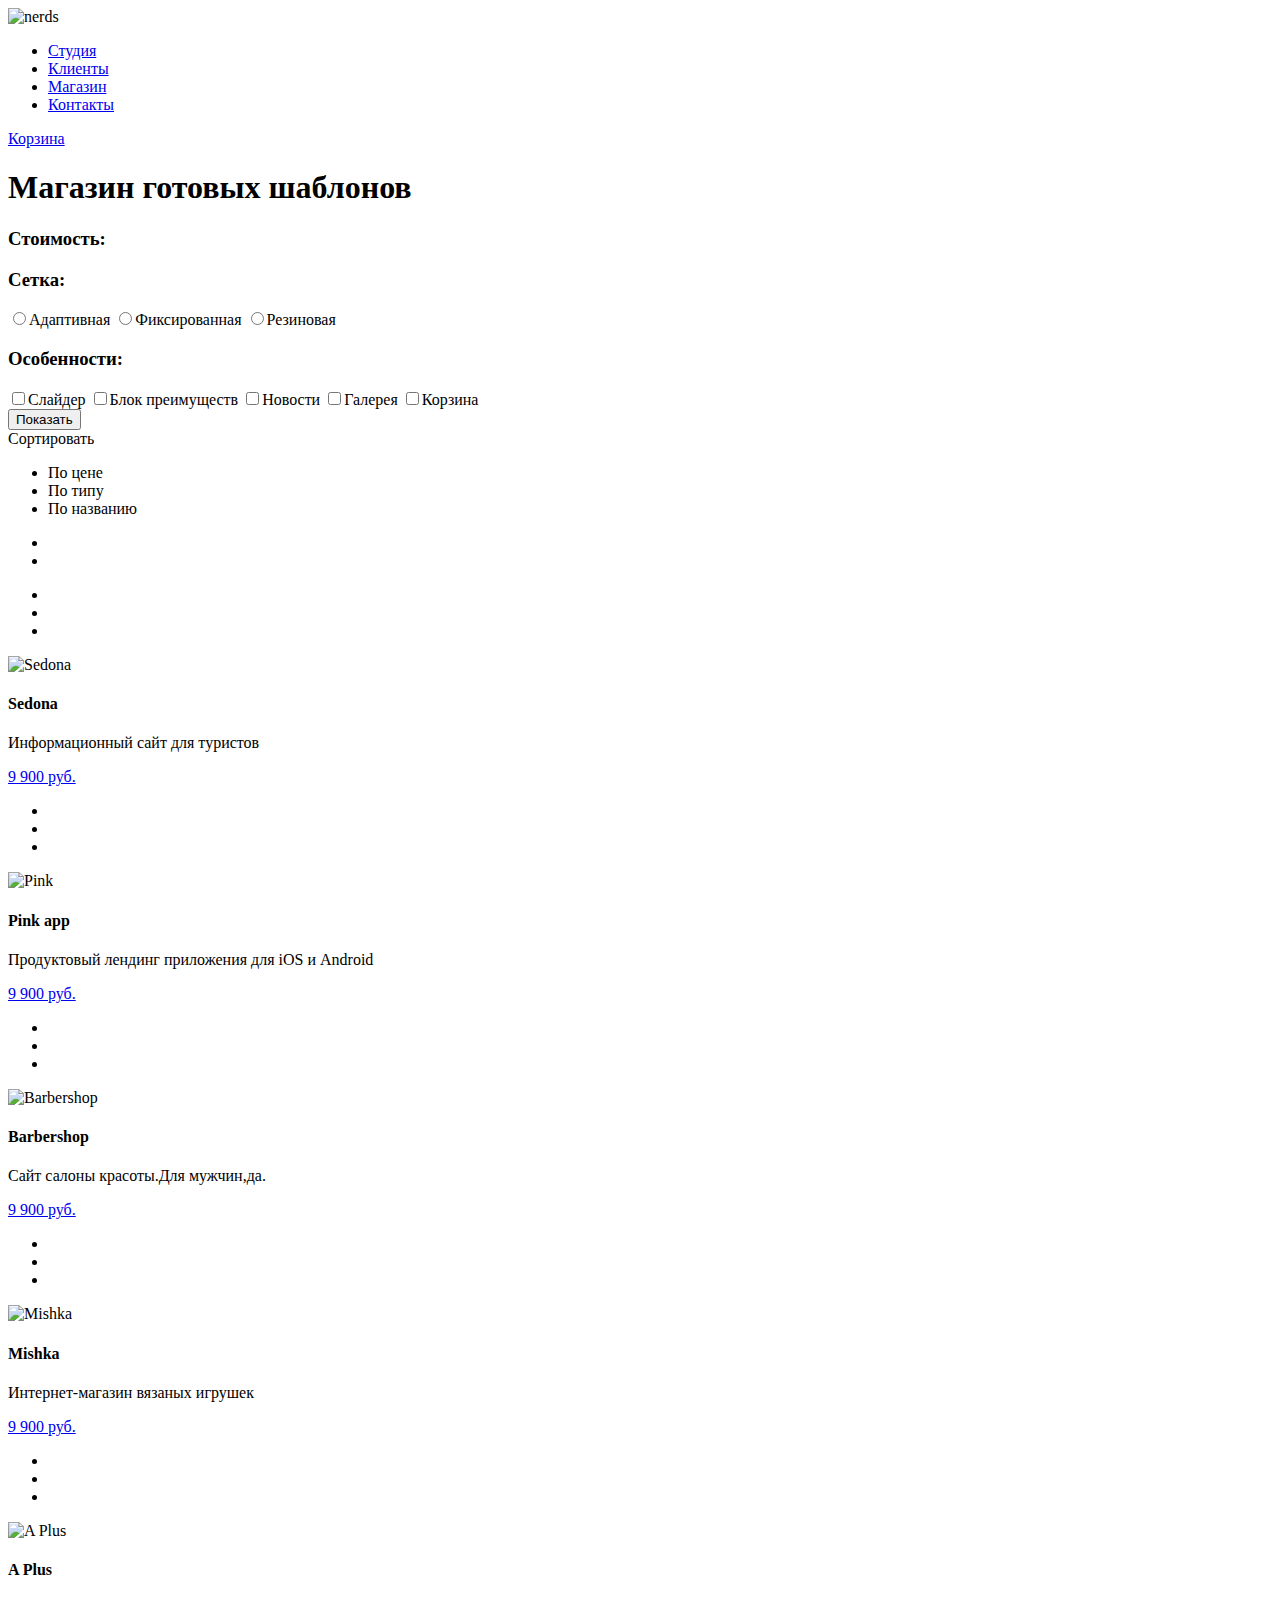
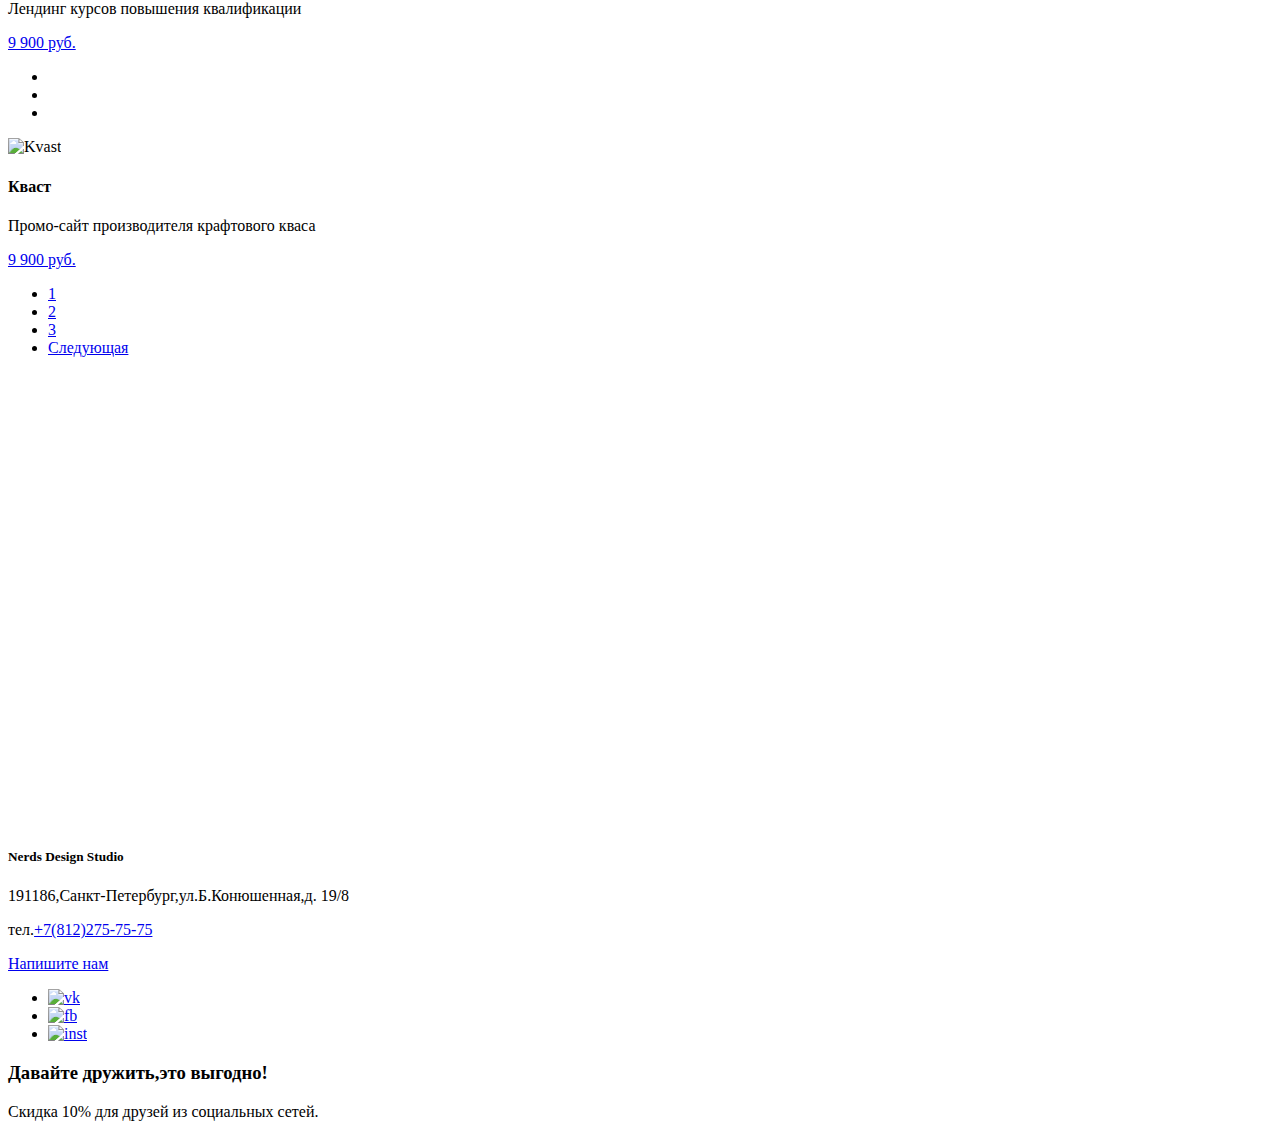
==== catalog.html @ 68466cbf "небольшие правки по рекомендациям наставника" ====
<!DOCTYPE html>
<html lang="ru">
  <head>
    <meta charset="utf-8">
    <title>HTML Academy: Нёрдс</title>
  </head>
  <body>
<!--Хедер-->
    <div class="header">
        <div class="logo">
        <img src="#" width="60" height="30" alt="nerds">
        </div>
        <div class="top-navigation">
            <ul>
                <li>
                    <a href="#">Студия</a> 
                </li>
                <li>
                    <a href="#">Клиенты</a> 
                </li>
                <li>
                    <a href="#">Магазин</a> 
                </li>
                <li>
                    <a href="#">Контакты</a> 
                </li>
            </ul>
        </div>
        <div class="top-basket">
            <a class="bask" href="#">Корзина</a>
        </div>
    </div>
<!--Шапка каталога-->
      <div class="magazine">
          <h1>Магазин готовых шаблонов</h1>
      </div>
<!--Форма-->
      <form action="" method="">
          <h3>Стоимость:</h3>
          <div class="range">
            <div class="range-item range-item-left">
              <a href="#"></a>
            </div>
            <div class="range-item range-item-right">
              <a href="#"></a>
            </div>
          </div>
          <div class="form">
            <div class="net">
              <h3>Сетка:</h3>
              <label>
                <input type="radio" name="adaptive">Адаптивная
              </label>
              <label>
                <input type="radio" name="fixed">Фиксированная
              </label>
              <label>
                <input type="radio" name="adaptive">Резиновая
              </label>
            </div>
              <div class="features">
              <h3>Особенности:</h3>
                  <label>
                    <input type="checkbox" name="slider">Слайдер
                  </label>
                  <label>
                    <input type="checkbox" name="advantage">Блок преимуществ
                  </label>
                  <label>
                    <input type="checkbox" name="news">Новости
                  </label>
                  <label>
                    <input type="checkbox" name="gallary">Галерея
                  </label>
                  <label>
                    <input type="checkbox" name="basket">Корзина
                  </label>
              </div>
              <button type="submit" class="show">Показать
              </button>
          </div>
      </form>
<!--Галерея шаблонов-->
      <div class="gallery">
          <div class="bottom-list">
          <div class="sort">
              <span class="sorting">
                  Сортировать
              </span>
              
              <div class="sort-1">
                  <ul class="sorting-list">
                      <li class="active">По цене</li>
                      <li>По типу</li>
                      <li>По названию</li>
                  </ul>
              </div>
              <div class="sorting-icon">
                  <ul>
                      <lI></lI>
                      <li></li>
                  </ul>
              </div>
          </div>   
          </div>
          <div class="block-list">
              <div class="block-item">
                <div class="block-general">
                  <div class="block-grey">
                  <ul>
                    <li></li>
                    <li></li>
                    <li></li>
                  </ul>
                </div>
                <div class="block-img">
                  <img src="#" width="80" height="150" alt="Sedona">
                </div>
                </div>
              <div class="block-hover">
                  <h4>Sedona</h4>
                  <p>Информационный сайт для туристов</p>
                  <a href="#">9 900 руб.</a>
              </div>
              </div>
              <div class="block-item">
                <div class="block-general">
                  <div class="block-grey">
                  <ul>
                    <li></li>
                    <li></li>
                    <li></li>
                  </ul>
                </div>
                <div class="block-img">
                  <img src="#" width="80" height="150" alt="Pink">
                </div>
                </div>
              <div class="block-hover">
                  <h4>Pink app</h4>
                  <p>Продуктовый лендинг приложения для iOS и Android</p>
                  <a href="#">9 900 руб.</a>
              </div>
              </div>
              <div class="block-item">
                <div class="block-general">
                  <div class="block-grey">
                  <ul>
                    <li></li>
                    <li></li>
                    <li></li>
                  </ul>
                </div>
                <div class="block-img">
                  <img src="#" width="80" height="150" alt="Barbershop">
                </div>
                </div>
              <div class="block-hover">
                  <h4>Barbershop</h4>
                  <p>Сайт салоны красоты.Для мужчин,да.</p>
                  <a href="#">9 900 руб.</a>
              </div>
              </div>
              <div class="block-item">
                <div class="block-general">
                  <div class="block-grey">
                  <ul>
                    <li></li>
                    <li></li>
                    <li></li>
                  </ul>
                </div>
                <div class="block-img">
                  <img src="#" width="80" height="150" alt="Mishka">
                </div>
                </div>
              <div class="block-hover">
                  <h4>Mishka</h4>
                  <p>Интернет-магазин вязаных игрушек</p>
                  <a href="#">9 900 руб.</a>
              </div>
              </div>
              <div class="block-item">
                <div class="block-general">
                  <div class="block-grey">
                  <ul>
                    <li></li>
                    <li></li>
                    <li></li>
                  </ul>
                </div>
                <div class="block-img">
                  <img src="#" width="80" height="150" alt="A Plus">
                </div>
                </div>
              <div class="block-hover">
                  <h4>A Plus</h4>
                  <p>Лендинг курсов повышения квалификации</p>
                  <a href="#">9 900 руб.</a>
              </div>
              </div>
              <div class="block-item">
                <div class="block-general">
                  <div class="block-grey">
                  <ul>
                    <li></li>
                    <li></li>
                    <li></li>
                  </ul>
                </div>
                <div class="block-img">
                  <img src="#" width="80" height="150" alt="Kvast">
                </div>
                </div>
              <div class="block-hover">
                  <h4>Кваст</h4>
                  <p>Промо-сайт производителя крафтового кваса</p>
                  <a href="#">9 900 руб.</a>
              </div>
              </div>
          </div>
      </div>
 <!--Нижний навигатор по страницам-->
      <div class="bottom-navigator">
          <ul class="page-navigator">
              <li class="page">
                  <a href="#">1</a>
              </li>
              <li class="page">
                  <a href="#">2</a>
              </li>
              <li class="page">
                  <a href="#">3</a>
              </li>
              <li class="page-next">
                  <a href="#">Следующая</a>
              </li>
          </ul>
      </div>
 <!--Блок-карта-->
      <div class="map">
          <iframe src="https://www.google.com/maps/embed?pb=!1m18!1m12!1m3!1d1998.6038197432142!2d30.32336374361171!3d59.93871594279319!2m3!1f0!2f0!3f0!3m2!1i1024!2i768!4f13.1!3m3!1m2!1s0x4696310fca5ba729%3A0xea9c53d4493c879f!2z0JHQvtC70YzRiNCw0Y8g0JrQvtC90Y7RiNC10L3QvdCw0Y8g0YPQuy4sIDE5LCDQodCw0L3QutGCLdCf0LXRgtC10YDQsdGD0YDQsywg0KDQvtGB0YHQuNGPLCAxOTExODY!5e0!3m2!1sru!2sua!4v1477511303302" width="600" height="450" frameborder="0" style="border:0" allowfullscreen></iframe>
          <div class="contakts">
          <h5>Nerds Design Studio</h5>
              <p>191186,Санкт-Петербург,ул.Б.Конюшенная,д. 19/8
              </p>
              <p>тел.<a href="#">+7(812)275-75-75</a></p>
              <div>
                  <a href="#" class="write">Напишите нам</a>
              </div>
          </div>
      </div>
<!--Футер-->
      <div class="footer">
        <div class="social">
            <ul class="social-list">
                <li class="social social-1">
                <a href="#">
                <img src="#" width="40" height="40" alt="vk">    
                </a>
                </li>
                <li class="social social-2">
                <a href="#">
                <img src="#" width="40" height="40" alt="fb">    
                </a>
                </li>
                <li class="social social-3">
                <a href="#">
                <img src="#" width="40" height="40" alt="inst">    
                </a>
                </li>
            </ul>
        </div>
        <div class="friends">
          <h3>Давайте дружить,это выгодно!</h3>
          <p>Скидка 10% для друзей из социальных сетей.</p>
        </div>
      </div>
</body>
</html>
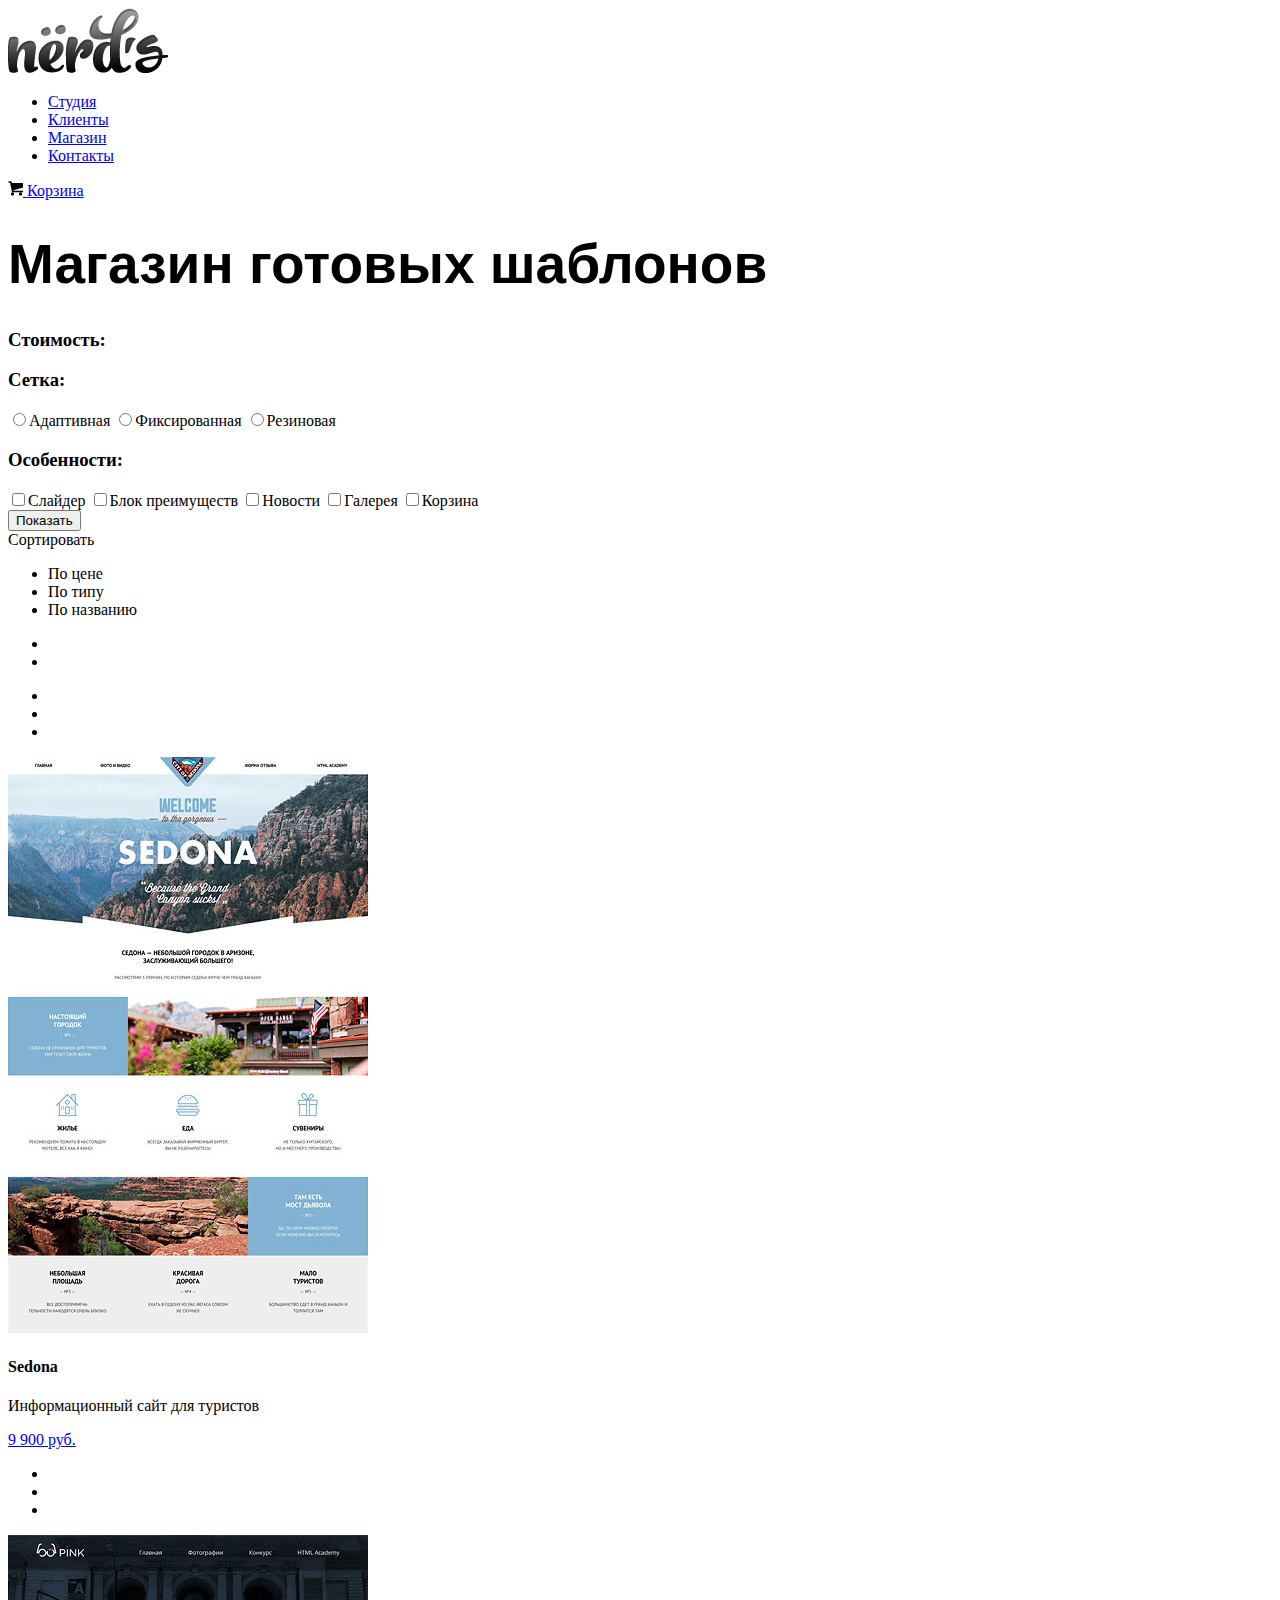
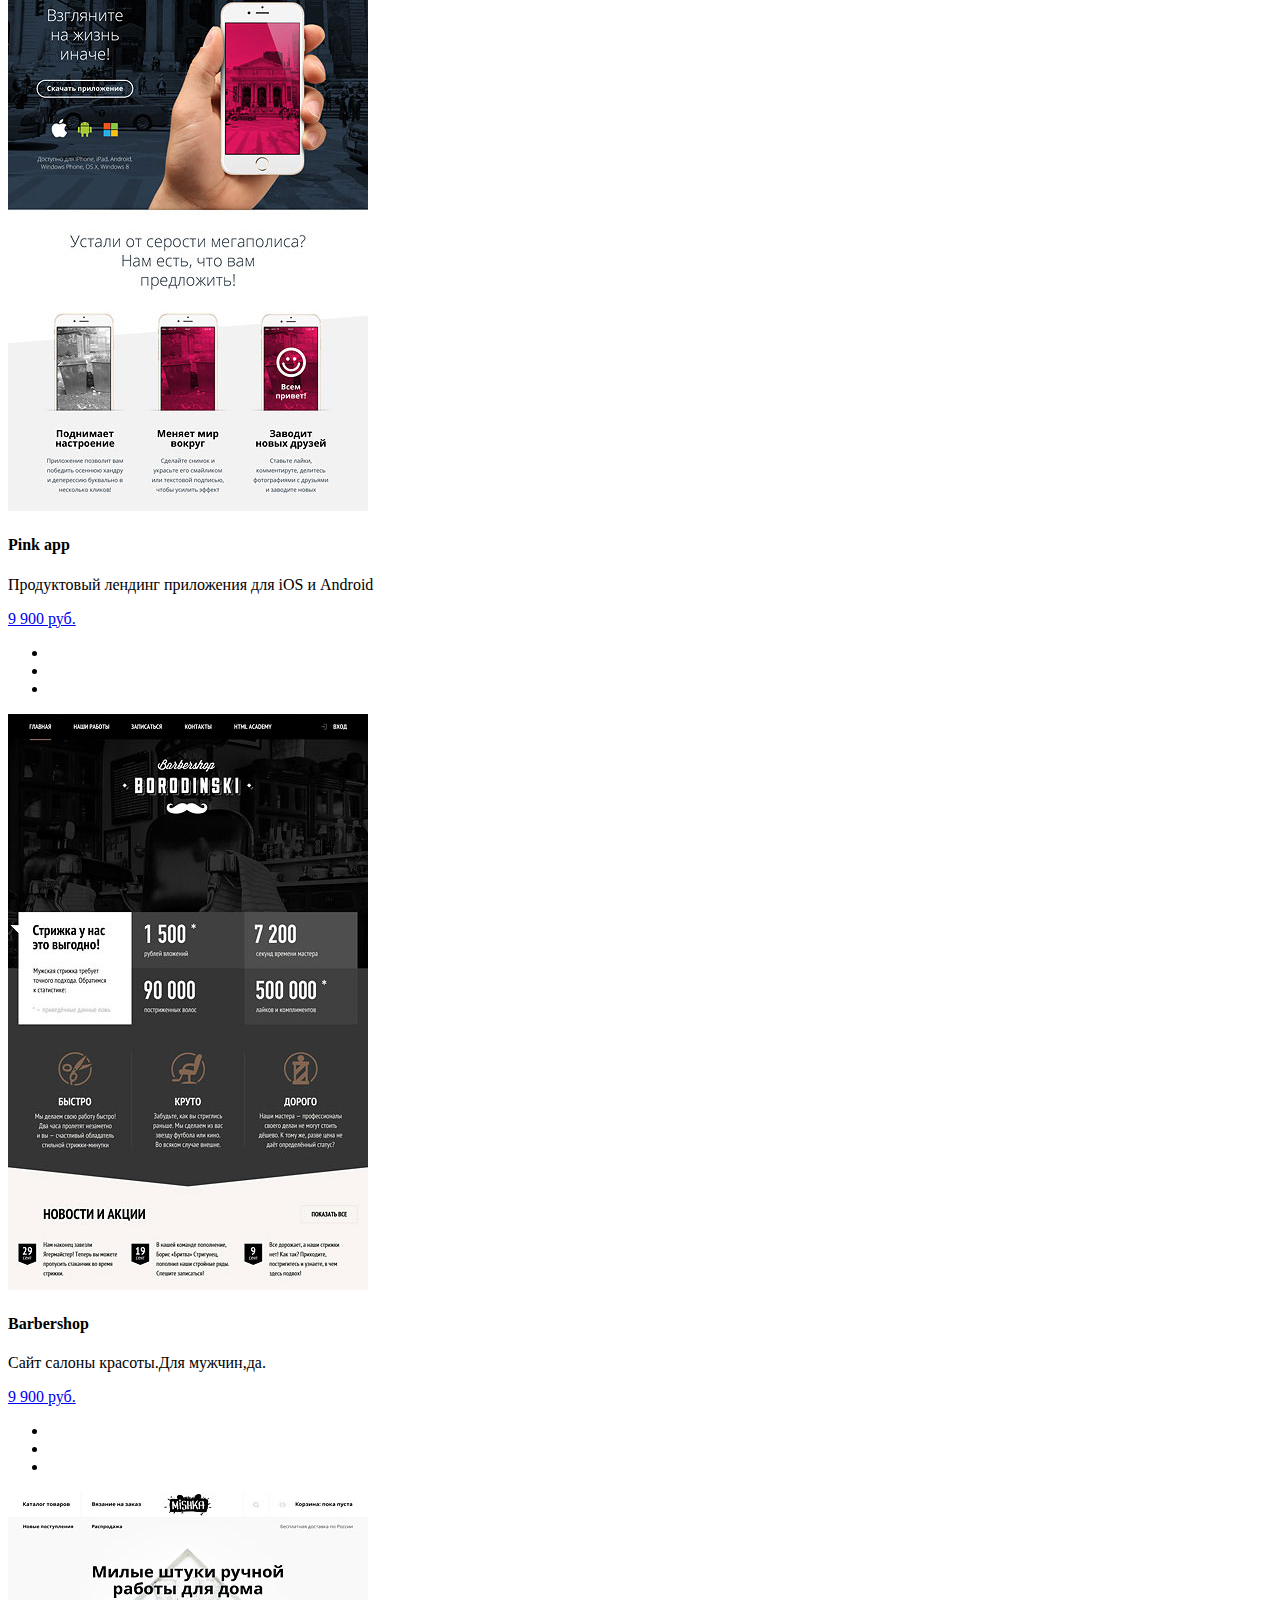
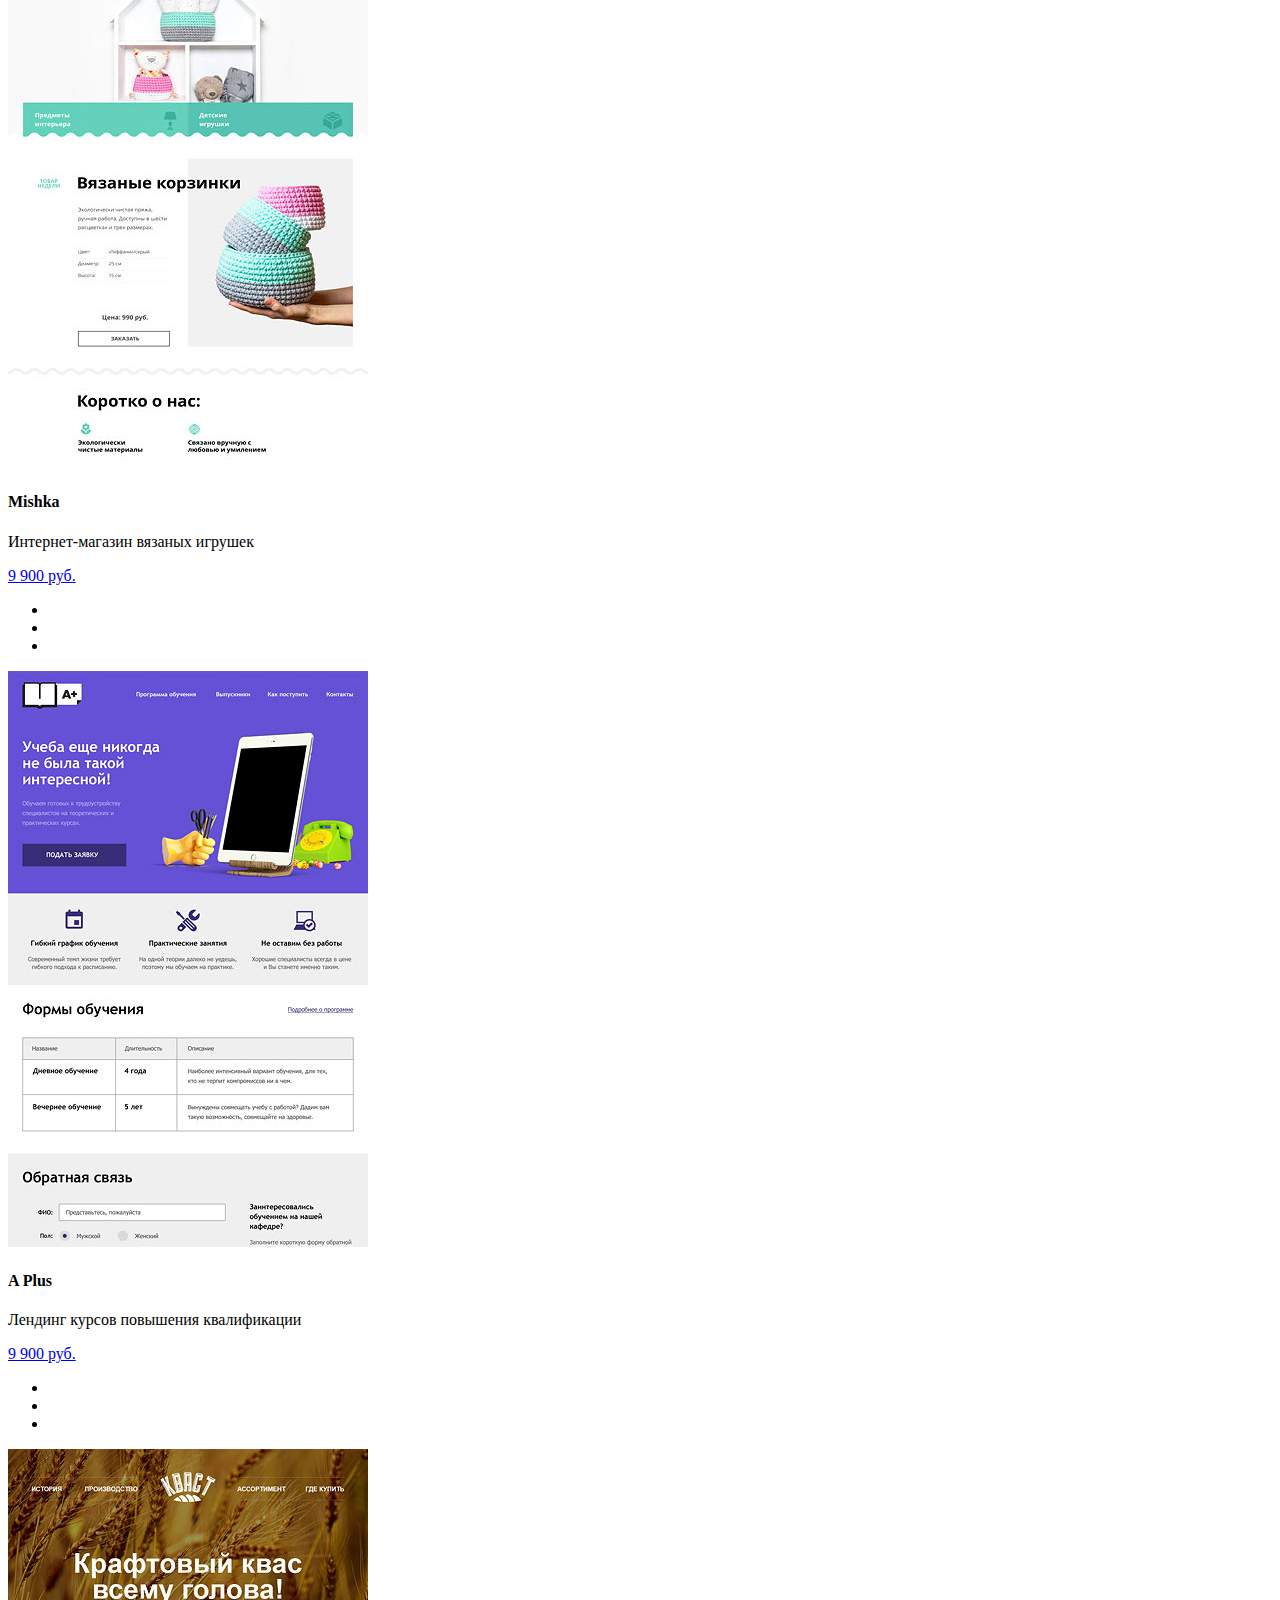
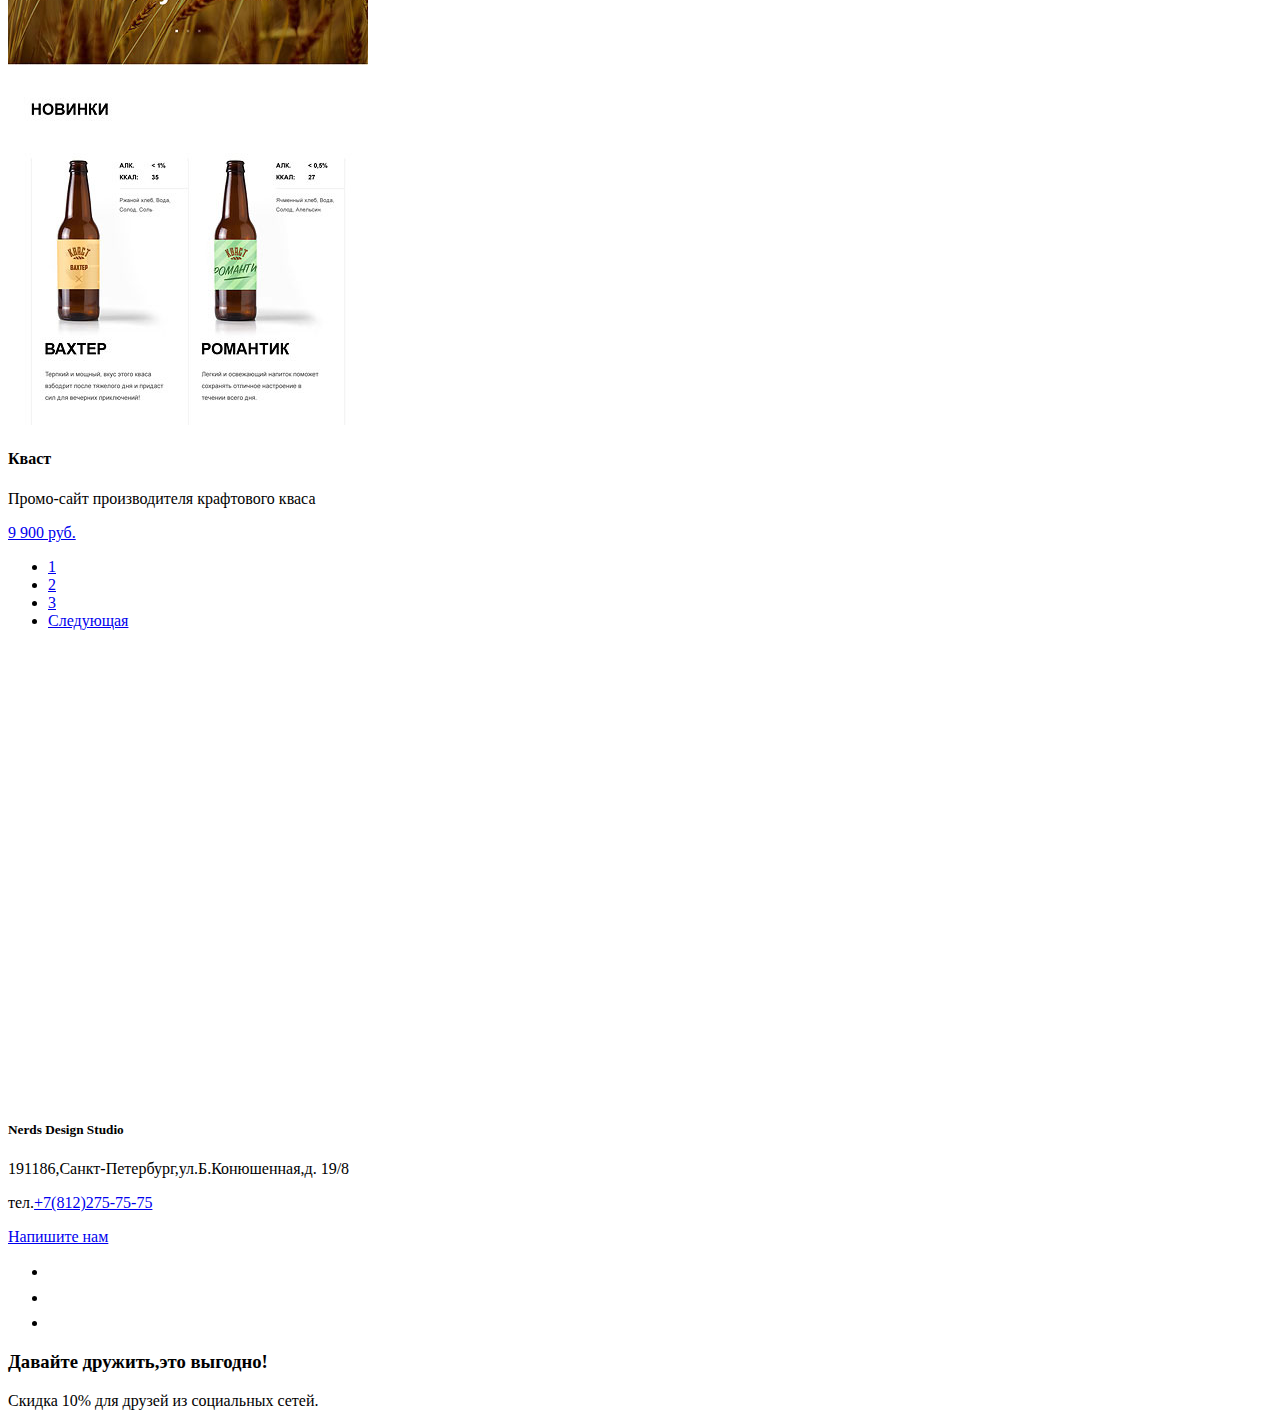
==== commit 67259ede: "создал и подключил файл"style.css",подключил изображения" ====
--- a/catalog.html
+++ b/catalog.html
@@ -3,12 +3,13 @@
   <head>
     <meta charset="utf-8">
     <title>HTML Academy: Нёрдс</title>
+      <link href="css/style.css" rel="stylesheet">
   </head>
   <body>
 <!--Хедер-->
     <div class="header">
         <div class="logo">
-        <img src="#" width="60" height="30" alt="nerds">
+        <img src="img/nerds-logo.png" width="160" height="65" alt="nerds">
         </div>
         <div class="top-navigation">
             <ul>
@@ -27,7 +28,10 @@
             </ul>
         </div>
         <div class="top-basket">
-            <a class="bask" href="#">Корзина</a>
+            <a class="bask" href="#">
+            <img src="img/basket.png" width="15" height="15">   
+            Корзина
+            </a>
         </div>
     </div>
 <!--Шапка каталога-->
@@ -114,7 +118,7 @@
                   </ul>
                 </div>
                 <div class="block-img">
-                  <img src="#" width="80" height="150" alt="Sedona">
+                  <img src="img/img-sedona.jpg" width="360" height="576" alt="Sedona">
                 </div>
                 </div>
               <div class="block-hover">
@@ -133,7 +137,7 @@
                   </ul>
                 </div>
                 <div class="block-img">
-                  <img src="#" width="80" height="150" alt="Pink">
+                  <img src="img/img-pink.jpg" width="360" height="576" alt="Pink">
                 </div>
                 </div>
               <div class="block-hover">
@@ -152,7 +156,7 @@
                   </ul>
                 </div>
                 <div class="block-img">
-                  <img src="#" width="80" height="150" alt="Barbershop">
+                  <img src="img/img-barbershop.jpg" width="360" height="576" alt="Barbershop">
                 </div>
                 </div>
               <div class="block-hover">
@@ -171,7 +175,7 @@
                   </ul>
                 </div>
                 <div class="block-img">
-                  <img src="#" width="80" height="150" alt="Mishka">
+                  <img src="img/img-mishka.jpg" width="360" height="576" alt="Mishka">
                 </div>
                 </div>
               <div class="block-hover">
@@ -190,7 +194,7 @@
                   </ul>
                 </div>
                 <div class="block-img">
-                  <img src="#" width="80" height="150" alt="A Plus">
+                  <img src="img/img-aplus.jpg" width="360" height="576" alt="A-Plus">
                 </div>
                 </div>
               <div class="block-hover">
@@ -209,7 +213,7 @@
                   </ul>
                 </div>
                 <div class="block-img">
-                  <img src="#" width="80" height="150" alt="Kvast">
+                  <img src="img/img-kvast.jpg" width="360" height="576" alt="Kvast">
                 </div>
                 </div>
               <div class="block-hover">
@@ -256,17 +260,17 @@
             <ul class="social-list">
                 <li class="social social-1">
                 <a href="#">
-                <img src="#" width="40" height="40" alt="vk">    
+                <img src="img/vk-icon.png" width="26" height="15" alt="vk">    
                 </a>
                 </li>
                 <li class="social social-2">
                 <a href="#">
-                <img src="#" width="40" height="40" alt="fb">    
+                <img src="img/fb-icon.png" width="12" height="22" alt="fb">    
                 </a>
                 </li>
                 <li class="social social-3">
                 <a href="#">
-                <img src="#" width="40" height="40" alt="inst">    
+                <img src="img/insta-icon.png" width="21" height="21" alt="inst">    
                 </a>
                 </li>
             </ul>
--- a/css/style.css
+++ b/css/style.css
@@ -0,0 +1,21 @@
+.body{
+    font-size:16px;
+    line-height:24px;
+    color:#283136;
+    font-weight:normal;
+    font-family:"Roboto",sans-serif;
+}
+h1{
+    font-size:55px;
+    line-height:55px;
+    color:#000000;
+    font-weight:bold;
+    font-family:"Roboto",sans-serif;
+}
+h2{
+    font-size:45px;
+    line-height:45px;
+    color:#000000;
+    font-weight:bold;
+    font-family:"Roboto",sans-serif;
+}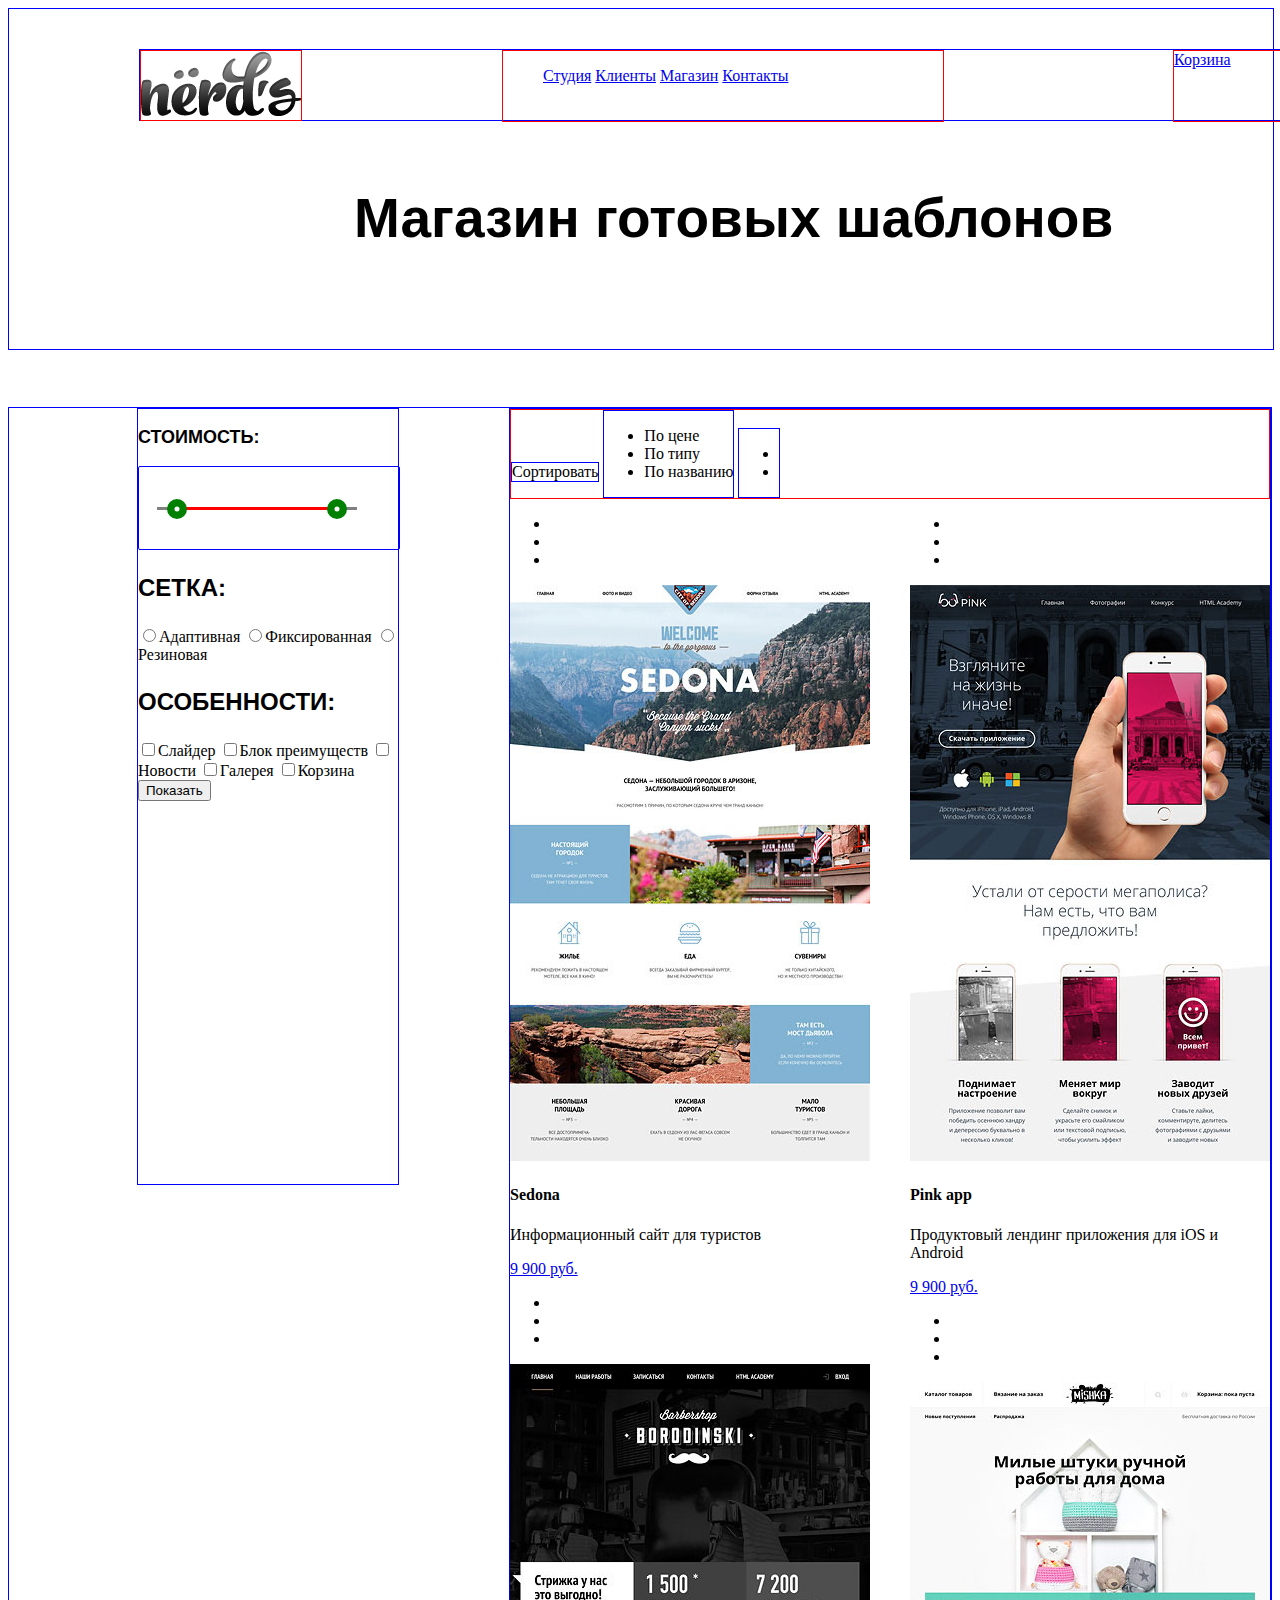
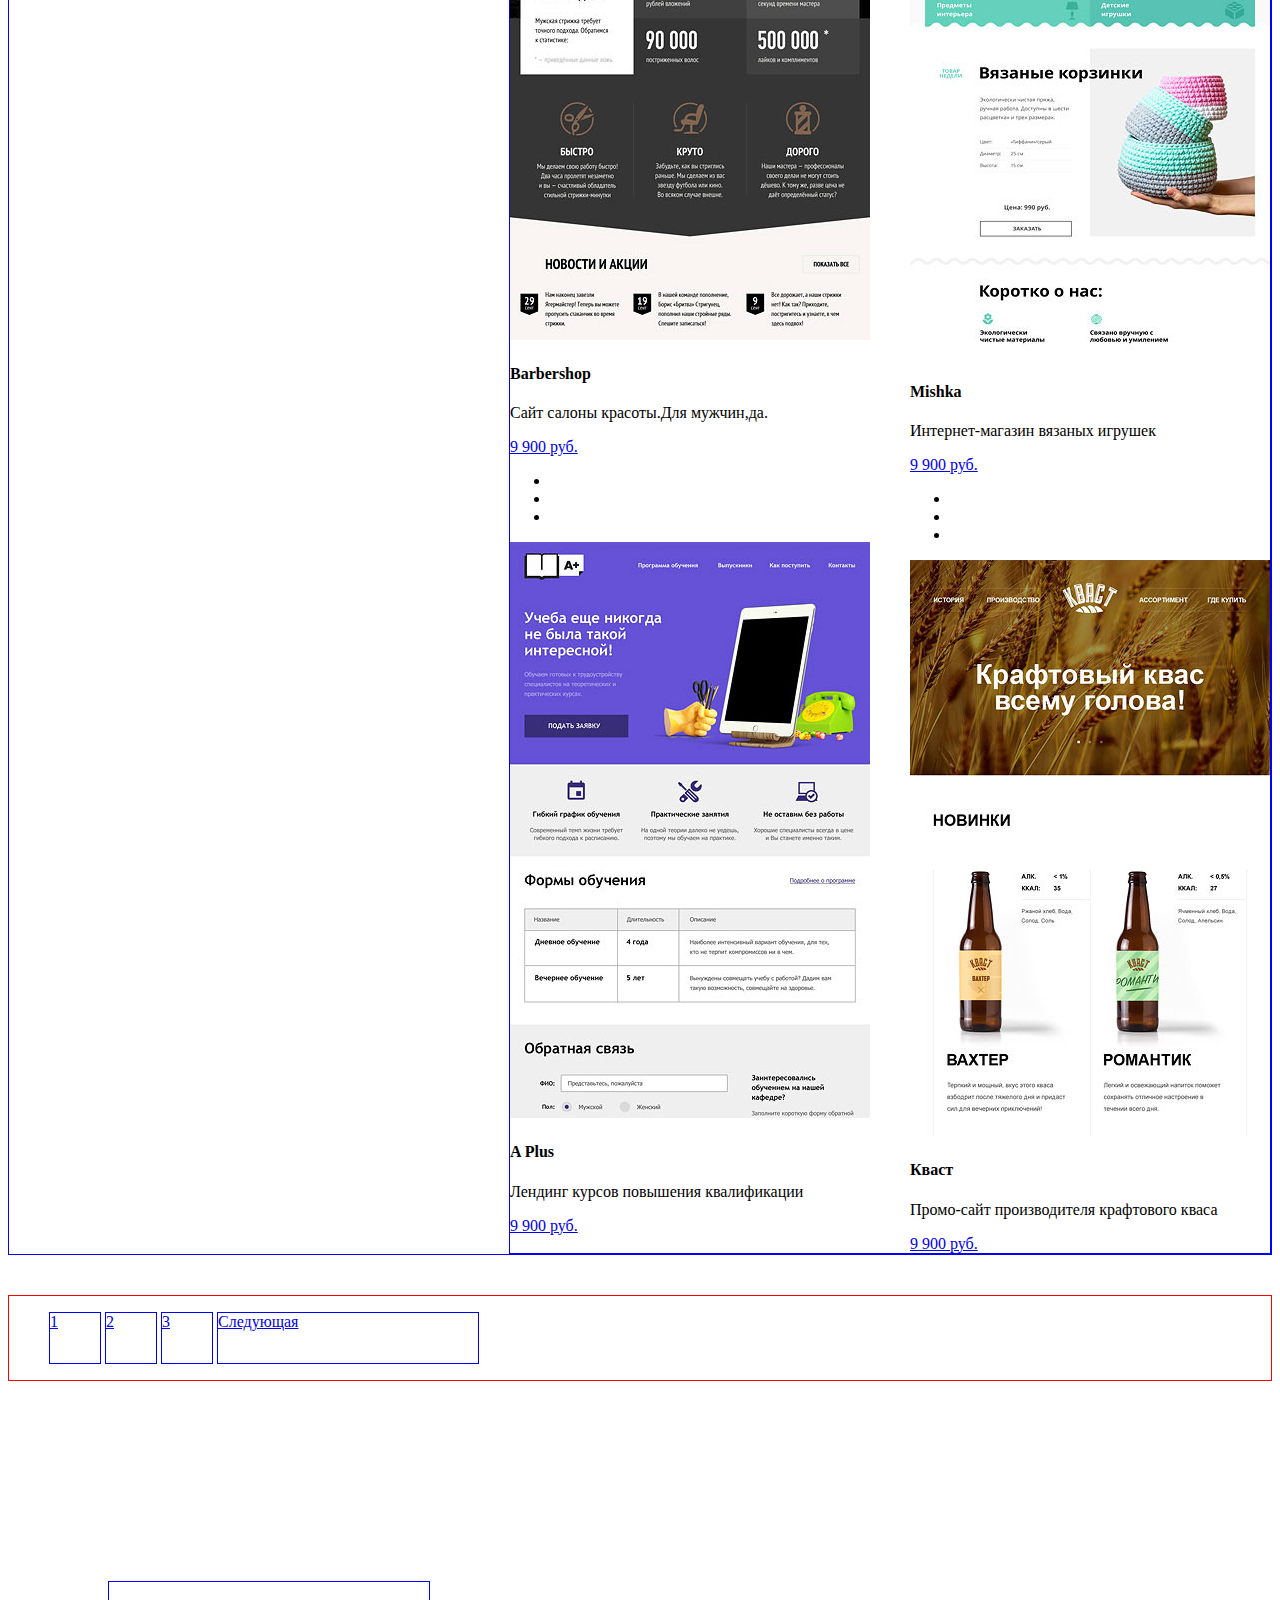
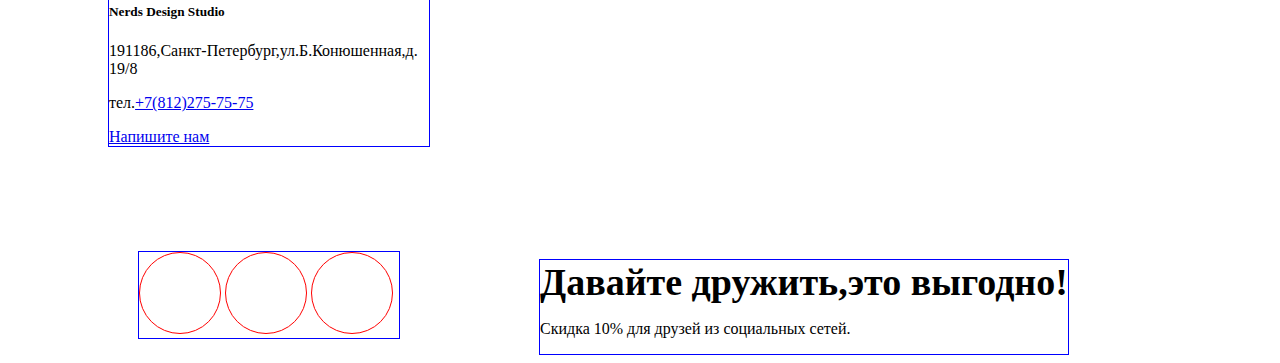
==== commit 7376e676: "сделал разметку "index","catalog"" ====
--- a/catalog.html
+++ b/catalog.html
@@ -7,10 +7,13 @@
   </head>
   <body>
 <!--Хедер-->
-    <div class="header">
+    <div class="top-block-catalog">
+      <header class="header">
         <div class="logo">
-        <img src="img/nerds-logo.png" width="160" height="65" alt="nerds">
-        </div>
+          <a href="#" class="logotip">
+            <img src="img/nerds-logo.png" width="160" height="65" alt="nerds">
+          </a>
+            </div>
         <div class="top-navigation">
             <ul>
                 <li>
@@ -28,28 +31,34 @@
             </ul>
         </div>
         <div class="top-basket">
-            <a class="bask" href="#">
-            <img src="img/basket.png" width="15" height="15">   
+            <a href="#" class="bask">   
             Корзина
             </a>
         </div>
-    </div>
+    </header>
 <!--Шапка каталога-->
       <div class="magazine">
           <h1>Магазин готовых шаблонов</h1>
       </div>
+    </div>
 <!--Форма-->
-      <form action="" method="">
-          <h3>Стоимость:</h3>
-          <div class="range">
+    <div class="main-catalog clearfix">
+      <div class="left-column">
+      <form action="#" method="post">
+          <span class="price">
+              <h3>Стоимость:</h3>
+          </span>
+          <div class="main-range">
+            <div class="range">
             <div class="range-item range-item-left">
               <a href="#"></a>
             </div>
             <div class="range-item range-item-right">
               <a href="#"></a>
             </div>
-          </div>
-          <div class="form">
+            </div>
+          </div>
+              <div class="form">
             <div class="net">
               <h3>Сетка:</h3>
               <label>
@@ -84,6 +93,7 @@
               </button>
           </div>
       </form>
+    </div>
 <!--Галерея шаблонов-->
       <div class="gallery">
           <div class="bottom-list">
@@ -101,14 +111,14 @@
               </div>
               <div class="sorting-icon">
                   <ul>
-                      <lI></lI>
                       <li></li>
+                      <li></li>
                   </ul>
               </div>
           </div>   
           </div>
-          <div class="block-list">
-              <div class="block-item">
+          <div class="block-list clearfix">
+              <div class="block-item sedona">
                 <div class="block-general">
                   <div class="block-grey">
                   <ul>
@@ -127,7 +137,7 @@
                   <a href="#">9 900 руб.</a>
               </div>
               </div>
-              <div class="block-item">
+              <div class="block-item pink">
                 <div class="block-general">
                   <div class="block-grey">
                   <ul>
@@ -146,7 +156,7 @@
                   <a href="#">9 900 руб.</a>
               </div>
               </div>
-              <div class="block-item">
+              <div class="block-item barbershop">
                 <div class="block-general">
                   <div class="block-grey">
                   <ul>
@@ -165,7 +175,7 @@
                   <a href="#">9 900 руб.</a>
               </div>
               </div>
-              <div class="block-item">
+              <div class="block-item mishka">
                 <div class="block-general">
                   <div class="block-grey">
                   <ul>
@@ -184,7 +194,7 @@
                   <a href="#">9 900 руб.</a>
               </div>
               </div>
-              <div class="block-item">
+              <div class="block-item a-plus">
                 <div class="block-general">
                   <div class="block-grey">
                   <ul>
@@ -203,7 +213,7 @@
                   <a href="#">9 900 руб.</a>
               </div>
               </div>
-              <div class="block-item">
+              <div class="block-item kvast">
                 <div class="block-general">
                   <div class="block-grey">
                   <ul>
@@ -224,6 +234,7 @@
               </div>
           </div>
       </div>
+    </div>
  <!--Нижний навигатор по страницам-->
       <div class="bottom-navigator">
           <ul class="page-navigator">
@@ -236,14 +247,14 @@
               <li class="page">
                   <a href="#">3</a>
               </li>
-              <li class="page-next">
+              <li class="page page-next">
                   <a href="#">Следующая</a>
               </li>
           </ul>
       </div>
  <!--Блок-карта-->
       <div class="map">
-          <iframe src="https://www.google.com/maps/embed?pb=!1m18!1m12!1m3!1d1998.6038197432142!2d30.32336374361171!3d59.93871594279319!2m3!1f0!2f0!3f0!3m2!1i1024!2i768!4f13.1!3m3!1m2!1s0x4696310fca5ba729%3A0xea9c53d4493c879f!2z0JHQvtC70YzRiNCw0Y8g0JrQvtC90Y7RiNC10L3QvdCw0Y8g0YPQuy4sIDE5LCDQodCw0L3QutGCLdCf0LXRgtC10YDQsdGD0YDQsywg0KDQvtGB0YHQuNGPLCAxOTExODY!5e0!3m2!1sru!2sua!4v1477511303302" width="600" height="450" frameborder="0" style="border:0" allowfullscreen></iframe>
+          <iframe src="https://www.google.com/maps/embed?pb=!1m18!1m12!1m3!1d1998.6038197432142!2d30.32336374361171!3d59.93871594279319!2m3!1f0!2f0!3f0!3m2!1i1024!2i768!4f13.1!3m3!1m2!1s0x4696310fca5ba729%3A0xea9c53d4493c879f!2z0JHQvtC70YzRiNCw0Y8g0JrQvtC90Y7RiNC10L3QvdCw0Y8g0YPQuy4sIDE5LCDQodCw0L3QutGCLdCf0LXRgtC10YDQsdGD0YDQsywg0KDQvtGB0YHQuNGPLCAxOTExODY!5e0!3m2!1sru!2sua!4v1477511303302" width="100%" height="450" frameborder="0" style="border:0" allowfullscreen></iframe>
           <div class="contakts">
           <h5>Nerds Design Studio</h5>
               <p>191186,Санкт-Петербург,ул.Б.Конюшенная,д. 19/8
@@ -255,30 +266,28 @@
           </div>
       </div>
 <!--Футер-->
-      <div class="footer">
+      <footer class="footer">
         <div class="social">
             <ul class="social-list">
                 <li class="social social-1">
-                <a href="#">
-                <img src="img/vk-icon.png" width="26" height="15" alt="vk">    
+                <a href="#" title="vkontakte">    
                 </a>
                 </li>
                 <li class="social social-2">
-                <a href="#">
-                <img src="img/fb-icon.png" width="12" height="22" alt="fb">    
+                <a href="#" title="facebook">  
                 </a>
                 </li>
                 <li class="social social-3">
-                <a href="#">
-                <img src="img/insta-icon.png" width="21" height="21" alt="inst">    
+                <a href="#" title="instagram">  
                 </a>
                 </li>
             </ul>
         </div>
         <div class="friends">
-          <h3>Давайте дружить,это выгодно!</h3>
+        <span class="profit">Давайте     дружить,это выгодно!
+        </span>
           <p>Скидка 10% для друзей из социальных сетей.</p>
         </div>
-      </div>
+      </footer>
 </body>
 </html>--- a/css/style.css
+++ b/css/style.css
@@ -3,7 +3,7 @@
     line-height:24px;
     color:#283136;
     font-weight:normal;
-    font-family:"Roboto",sans-serif;
+    font-family:"Roboto",serif;
 }
 h1{
     font-size:55px;
@@ -18,4 +18,338 @@
     color:#000000;
     font-weight:bold;
     font-family:"Roboto",sans-serif;
-}+}
+h3{
+    font-size:24px;
+    font-weight:bold;
+    font-family:"Roboto",sans-serif;
+    text-transform: uppercase;
+}
+.top-block{
+    border:1px solid blue;
+    min-height:545px;
+    margin-bottom:65px;
+}
+header{
+    border:1px solid blue;
+    min-height:70px;
+    width:1160px;
+    margin-left:130px;
+    margin-top:40px;
+    margin-bottom:35px;
+}
+.logo{
+    border:1px solid red;
+    width:auto;
+    float:left;
+}
+.top-navigation{
+    border:1px solid red;
+    width:440px;
+    min-height:70px; 
+    float:left;
+    margin-left:200px;
+}
+.top-navigation ul li{
+    display:inline-block;
+}
+.top-basket{
+    border:1px solid red;
+    width:125px;
+    min-height:70px;
+    float:right;
+}
+.clearfix:after{
+    content:'';
+    display:table;
+    clear:both;
+}
+.slider-item{
+    border:1px solid red;
+    margin-left:130px;
+    width:380px;
+}
+.more{
+    width:240px;
+    height:50px;
+    background-color:#fb565a;
+    border-radius:5px;
+    margin-top:42px;
+    }
+.more a{
+    color:#ffffff;
+    text-decoration:none;
+    text-transform:uppercase;
+}
+.bottom-block{
+    border:1px solid blue;
+    width:1160px;
+    margin-left:130px;
+    margin-bottom:80px;
+}
+.main-catalog{
+    border:1px solid red;
+    margin-bottom:40px;
+}
+.veb-sites{
+    border:1px solid blue;
+    float:left;
+    width:300px;
+    margin-right:100px;
+}
+.apps{
+    border:1px solid blue;
+    float:left;
+    width:300px;
+}
+.present{
+    border:1px solid blue;
+    float:right;
+    width:300px;
+    margin-right:60px;
+}
+.charter{
+    border:1px solid blue;
+    width:160px;
+    height:50px;
+    border-radius:2px;
+    margin-top:40px;
+    margin-bottom:70px;
+}
+.charter a{
+    text-decoration:none;
+    color:#ffffff;
+}
+.charter-1{
+    background:#fb565a;
+}
+.charter-2{
+    background:#00ca74;
+}
+.charter-3{
+    background:#efc84a;
+}
+.advantage{
+    border:1px solid red;
+    margin-bottom:57px;
+}
+.advantage-left{
+    border:1px solid blue;
+    float:left;
+    width:700px;
+}
+.advantage-right{
+    border:1px solid blue;
+    float:right;
+    width:400px;
+}
+.advantage-left h4{
+    margin-top:7px;
+    text-transform:uppercase;
+}
+.menu-charter{
+    margin-top:15px;
+    line-height:50px;
+}
+.advantage-right h4{
+    text-transform:uppercase;
+    margin-left:40px;
+}
+.logo-color{
+    margin-top:5px;
+    margin-left:43px;
+    margin-bottom:32px;
+}
+.stat-1{
+    float:left;
+    margin-left:42px;
+}
+.stat-2{
+    float:left;
+    margin-left:20px;
+}
+.stat-3{
+    float:left;
+    margin-left:20px;
+}
+.stat{
+    width:100px;
+    margin-top:-12px;
+}
+.stat p{
+    margin-top:-20px;
+}
+.client{
+    float:left;
+}
+.client-2{
+    margin-left:40px;
+}
+.client-3{
+    margin-left:40px;
+}
+.client-4{
+    margin-left:40px;
+}
+.map{
+    position:relative;
+}
+.contakts{
+    border:1px solid blue;
+    width:320px;
+    position:absolute;
+    top:200px;
+    left:100px;
+    background:#ffffff;
+}
+.contakts h4{
+    text-transform:uppercase;
+}
+.social{
+    display:inline-block;
+}
+.social-list{
+    border:1px solid blue;
+    list-style:none;
+    width:260px;
+    padding-left:0;
+    margin-right:135px;
+}
+.social-list a{
+    border:1px solid red;
+    display:inline-block;
+    border-radius:50%;
+    min-height:80px;
+    width:80px;
+}
+footer{
+    margin-left:130px;
+}
+.friends{
+    border:1px solid blue;
+    display:inline-block;
+}
+.profit{
+    font-weight:bold;
+    font-size:38px;
+}
+.top-block-catalog{
+    border:1px solid blue;
+    width:100%;
+    min-height:340px;
+    margin-bottom:57px;
+}
+.magazine{
+    margin-left:345px;
+    margin-top:70px;
+}
+.main-catalog{
+    border:1px solid blue;
+}
+.left-column{
+    border:1px solid blue;
+    margin-left:128px;
+    width:260px;
+    min-height:775px;
+    float:left;
+}
+.price h3{
+    font-size:18px;
+    letter-spacing:0,5em;
+    font-weight:bold;
+}
+.main-range{
+    border:1px solid blue;
+    padding-bottom:39px;
+    width:242px;
+    border-radius:2px;
+    padding-left:18px;
+}
+.range {
+  width: 200px;
+  height: 3px;
+  background: grey;
+  margin-top: 40px;
+  position: relative;
+}
+.range:after {
+   position: absolute;
+   content: '';
+   width: 80%;
+   height: 100%;
+   background: red;
+   top: 0;
+   left: 25px;
+}
+.range-item {
+  position: absolute;
+  width: 20px;
+  height: 20px;
+  background: green;
+  border-radius: 50%;
+  top: -8px;
+  z-index: 1;
+}
+.range-item:after {
+  position: absolute;
+  content: '';
+  width: 5px;
+  height: 5px;
+  background: white;
+  border-radius: 50%;
+  top: 50%;
+  left: 50%;
+  transform: translate(-50%, -50%);
+}
+.range-item a {
+  display: block;
+  width: 100%;
+  height: 100%;
+}
+.range-item-left {
+  left: 10px;
+}
+.range-item-right {
+  right: 10px;
+}
+.gallery{
+  border:1px solid blue;
+  float:right;
+  width:760px;
+}
+.block-item{
+    width:360px;
+}
+.sedona,.barbershop,.a-plus{
+    float:left;
+}
+.pink,.mishka,.kvast{
+    float:right;
+}
+.sort{
+    border:1px solid red;
+}
+.sorting{
+    border:1px solid blue;
+    display:inline-block;
+}
+.sort-1{
+    border:1px solid blue;
+    display:inline-block;
+}
+.sorting-icon{
+    border:1px solid blue;
+    display:inline-block;
+}
+.bottom-navigator{
+    border:1px solid red;
+}
+.page{
+    border:1px solid blue;
+    display:inline-block;
+    width:50px;
+    min-height:50px;
+}
+.page-next{
+    width:260px;
+}
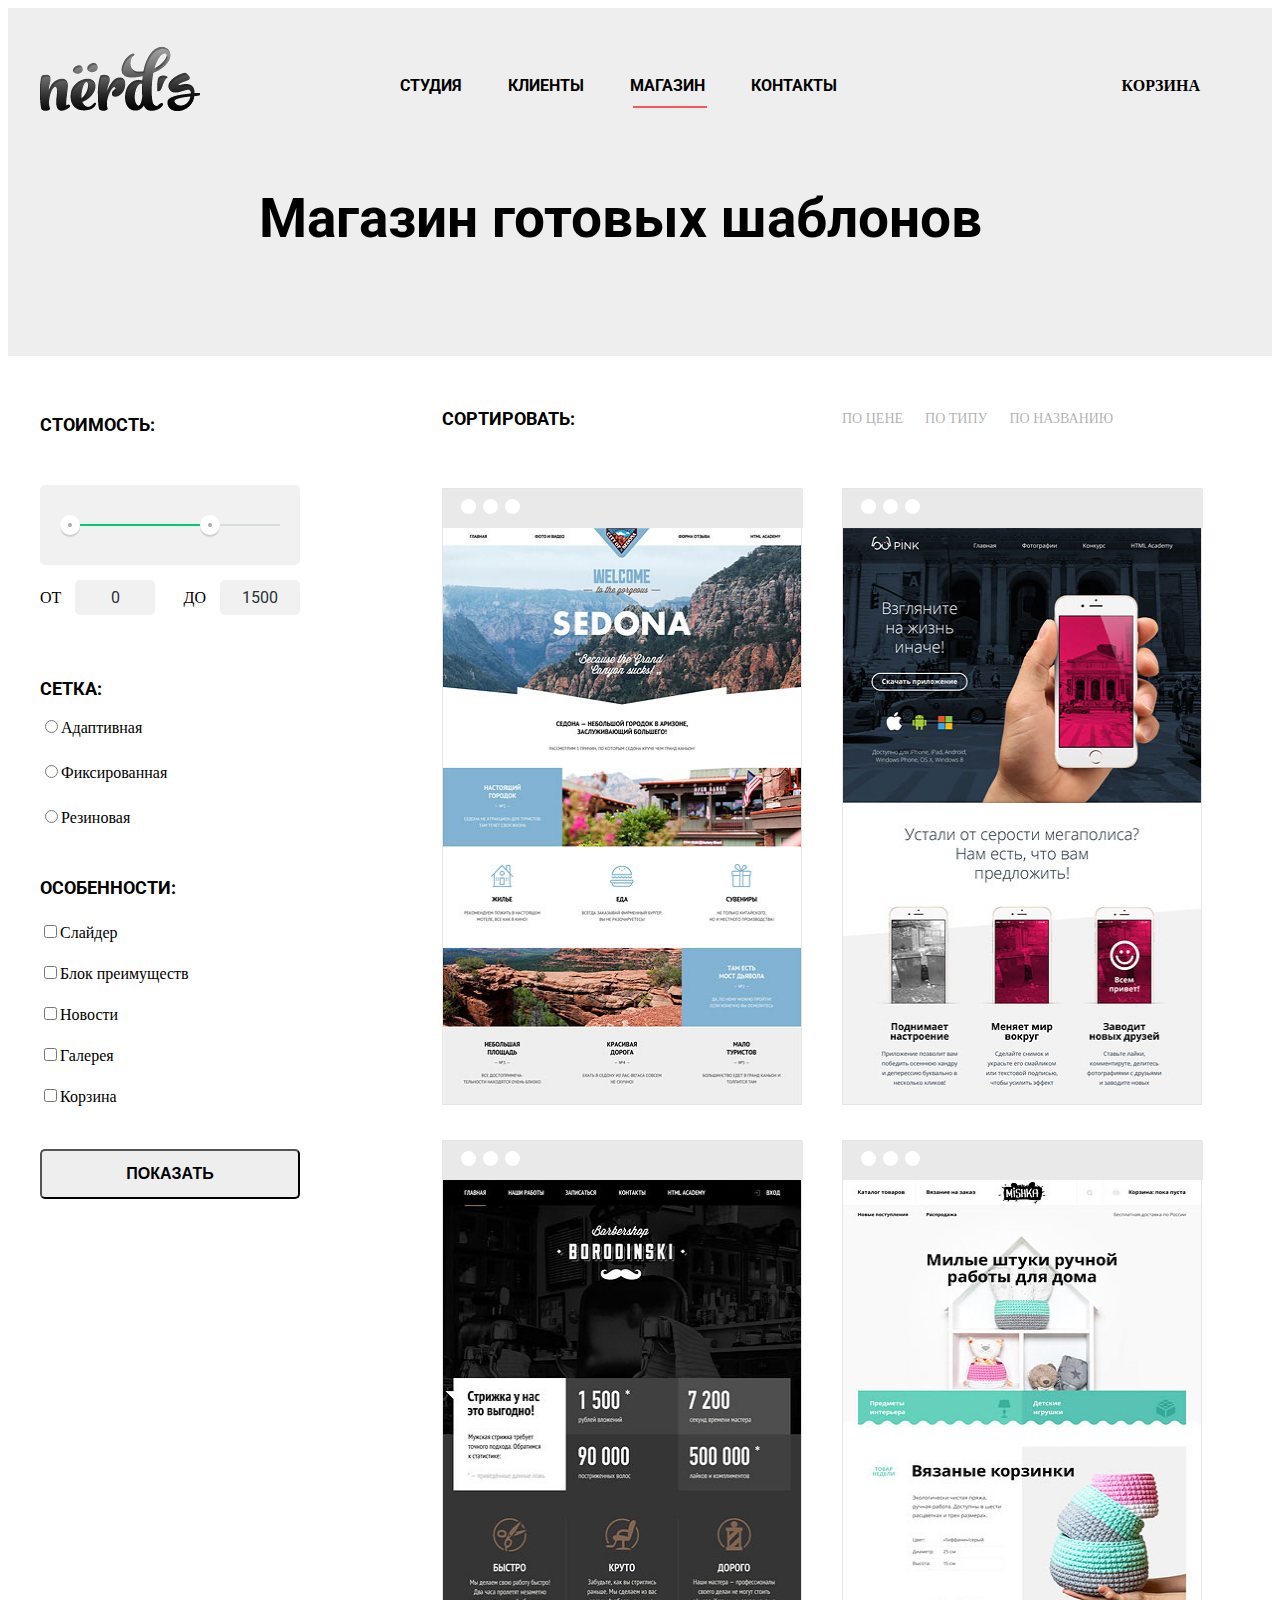
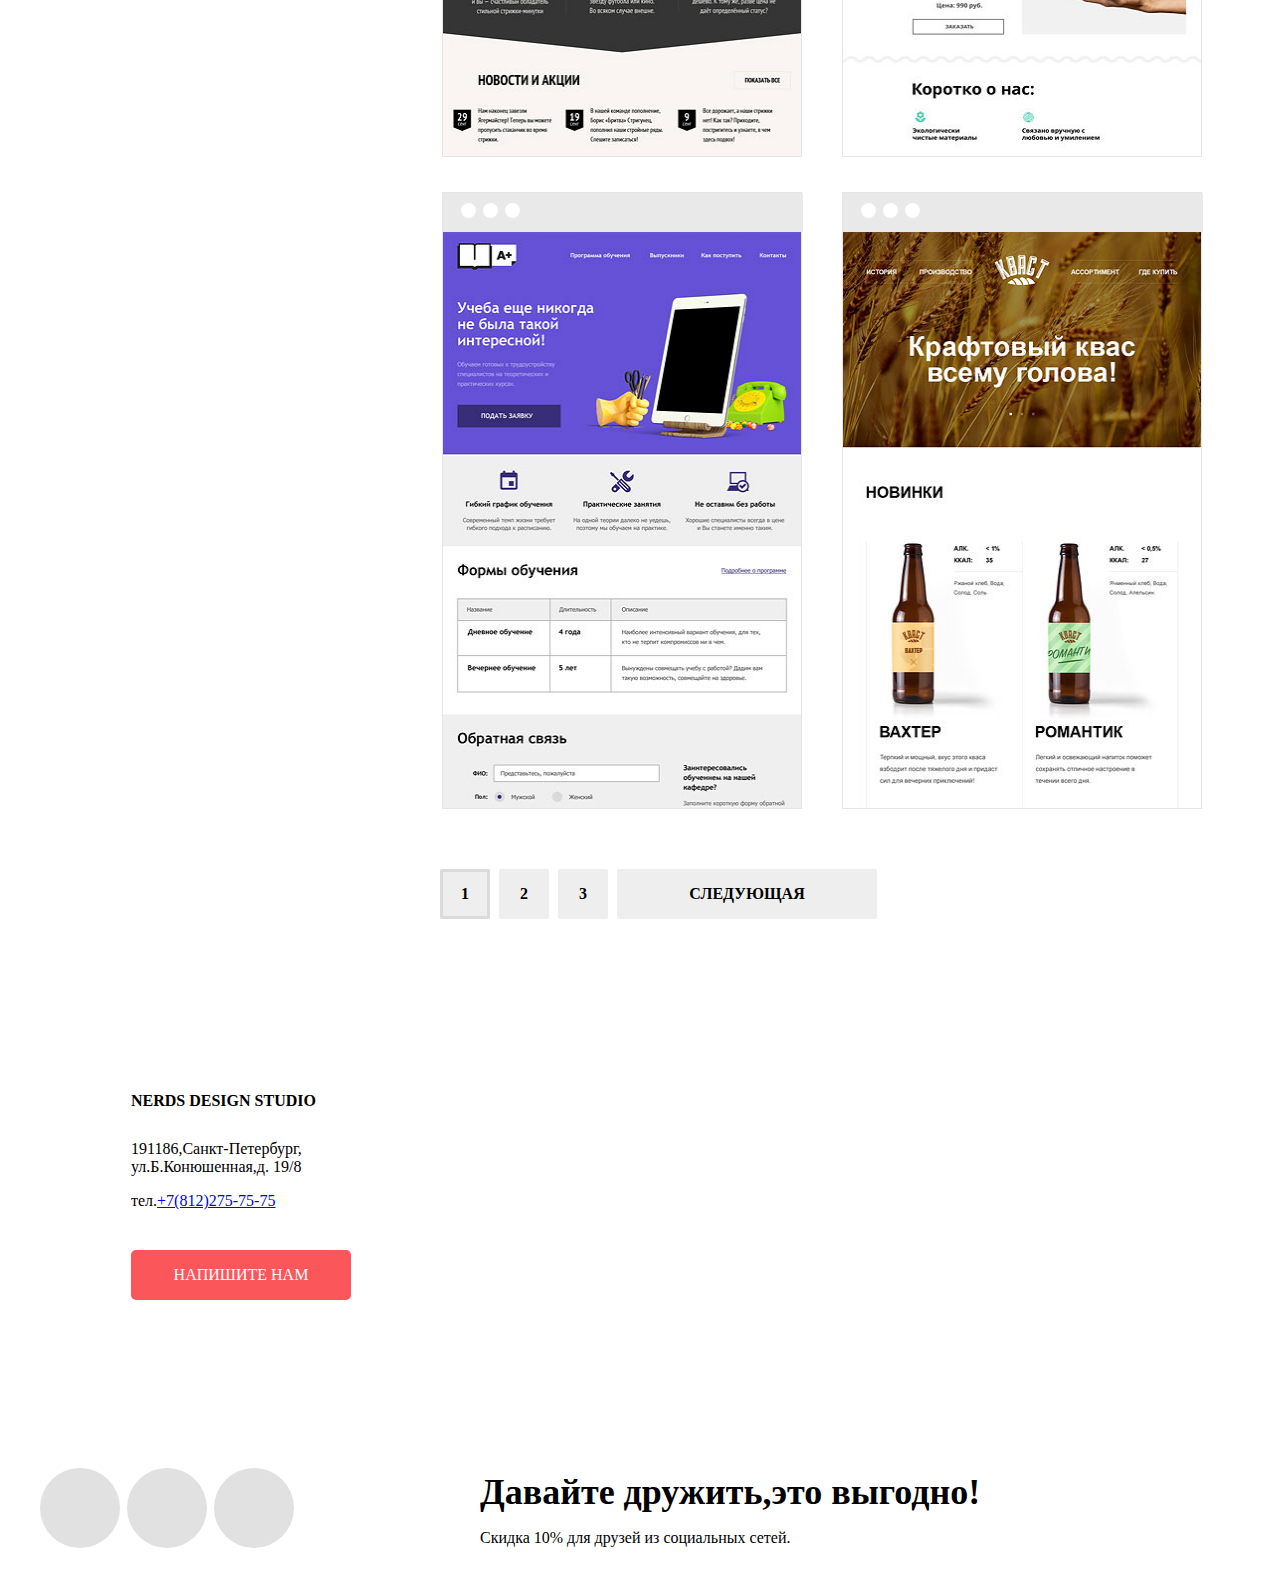
==== commit a981b76e: "вёрстка,оформление второй страницы" ====
--- a/catalog.html
+++ b/catalog.html
@@ -3,62 +3,72 @@
   <head>
     <meta charset="utf-8">
     <title>HTML Academy: Нёрдс</title>
-      <link href="css/style.css" rel="stylesheet">
+      <link rel="stylesheet" href="css/normalize.css">
+      <link rel="stylesheet" href="css/style.css">
+      <link href="https://fonts.googleapis.com/css?family=Roboto:400,700&amp;subset=cyrillic" rel="stylesheet">
   </head>
   <body>
 <!--Хедер-->
-    <div class="top-block-catalog">
-      <header class="header">
+    <div class="top-block">
+      <div class="main-container">
+          <header class="header clearfix">
         <div class="logo">
-          <a href="#" class="logotip">
+          <a href="#" class="logo-link">
             <img src="img/nerds-logo.png" width="160" height="65" alt="nerds">
           </a>
-            </div>
+        </div>
         <div class="top-navigation">
             <ul>
                 <li>
-                    <a href="#">Студия</a> 
-                </li>
+                    <a href="../nerds/index.html">Студия</a> 
+                </li>  
                 <li>
                     <a href="#">Клиенты</a> 
                 </li>
                 <li>
-                    <a href="#">Магазин</a> 
+                    <a>Магазин</a> 
                 </li>
                 <li>
                     <a href="#">Контакты</a> 
                 </li>
             </ul>
+             <div class="vizited vizited-3"></div>
         </div>
         <div class="top-basket">
-            <a href="#" class="bask">   
+            <a href="#" class="basket">  
             Корзина
             </a>
         </div>
-    </header>
+          </header>
 <!--Шапка каталога-->
       <div class="magazine">
           <h1>Магазин готовых шаблонов</h1>
       </div>
     </div>
+    </div>
 <!--Форма-->
-    <div class="main-catalog clearfix">
+    <div class="main-container">
+      <div class="main-catalog clearfix">
       <div class="left-column">
       <form action="#" method="post">
-          <span class="price">
+          <div class="price">
               <h3>Стоимость:</h3>
-          </span>
-          <div class="main-range">
-            <div class="range">
-            <div class="range-item range-item-left">
-              <a href="#"></a>
+          </div>   
+            <div class="range-filter">
+              <div class="range-controls">
+                  <div class="scale">
+                      <div class="bar" style="margin-left:5%; width:60%">
+                      </div>
+                  </div>
+                  <div class="toggle toggle-min"></div>
+                  <div class="toggle toggle-max"></div>
+                </div>
+              <div class="price-controls">
+                  <label class="min-price">от <input name="min-price" type="text" value="0"></label>
+                  <label class="max-price">до <input name="max-price" type="text" value="1500"></label>
+              </div>
             </div>
-            <div class="range-item range-item-right">
-              <a href="#"></a>
-            </div>
-            </div>
-          </div>
-              <div class="form">
+          <div class="form">
             <div class="net">
               <h3>Сетка:</h3>
               <label>
@@ -89,7 +99,7 @@
                     <input type="checkbox" name="basket">Корзина
                   </label>
               </div>
-              <button type="submit" class="show">Показать
+              <button type="submit" class="btn-4">Показать
               </button>
           </div>
       </form>
@@ -97,139 +107,142 @@
 <!--Галерея шаблонов-->
       <div class="gallery">
           <div class="bottom-list">
-          <div class="sort">
-              <span class="sorting">
-                  Сортировать
-              </span>
-              
-              <div class="sort-1">
+          <div class="sorting-menu">
+              <div class="sorting">
+                  <h3>Сортировать:</h3>
+              </div>
+              <div class="sorting-type">
                   <ul class="sorting-list">
-                      <li class="active">По цене</li>
+                      <li>По цене</li>
                       <li>По типу</li>
                       <li>По названию</li>
                   </ul>
               </div>
               <div class="sorting-icon">
-                  <ul>
-                      <li></li>
-                      <li></li>
-                  </ul>
+                  <div class="sorting-delta delta-1"></div>
+                  <div class="sorting-delta delta-2"></div>
               </div>
           </div>   
           </div>
           <div class="block-list clearfix">
               <div class="block-item sedona">
                 <div class="block-general">
-                  <div class="block-grey">
-                  <ul>
-                    <li></li>
-                    <li></li>
-                    <li></li>
-                  </ul>
-                </div>
-                <div class="block-img">
-                  <img src="img/img-sedona.jpg" width="360" height="576" alt="Sedona">
+                  <div class="block-gray">
+                  <ul>
+                    <li></li>
+                    <li></li>
+                    <li></li>
+                  </ul>
+                </div>
+                <div class="block-img">
+                  <img src="img/img-sedona.jpg" width="358" height="576" alt="Sedona">
                 </div>
                 </div>
               <div class="block-hover">
                   <h4>Sedona</h4>
-                  <p>Информационный сайт для туристов</p>
-                  <a href="#">9 900 руб.</a>
+                  <p>Информационный сайт<br>
+                      для туристов</p>
+                  <a class="btn-5" href="#">9 900 руб.</a>
               </div>
               </div>
               <div class="block-item pink">
                 <div class="block-general">
-                  <div class="block-grey">
-                  <ul>
-                    <li></li>
-                    <li></li>
-                    <li></li>
-                  </ul>
-                </div>
-                <div class="block-img">
-                  <img src="img/img-pink.jpg" width="360" height="576" alt="Pink">
+                  <div class="block-gray">
+                  <ul>
+                    <li></li>
+                    <li></li>
+                    <li></li>
+                  </ul>
+                </div>
+                <div class="block-img">
+                  <img src="img/img-pink.jpg" width="358" height="576" alt="Pink">
                 </div>
                 </div>
               <div class="block-hover">
                   <h4>Pink app</h4>
-                  <p>Продуктовый лендинг приложения для iOS и Android</p>
-                  <a href="#">9 900 руб.</a>
+                  <p>Продуктовый лендинг<br>
+                      приложения для iOS и Android</p>
+                  <a class="btn-5" href="#">9 900 руб.</a>
               </div>
               </div>
               <div class="block-item barbershop">
                 <div class="block-general">
-                  <div class="block-grey">
-                  <ul>
-                    <li></li>
-                    <li></li>
-                    <li></li>
-                  </ul>
-                </div>
-                <div class="block-img">
-                  <img src="img/img-barbershop.jpg" width="360" height="576" alt="Barbershop">
+                  <div class="block-gray">
+                  <ul>
+                    <li></li>
+                    <li></li>
+                    <li></li>
+                  </ul>
+                </div>
+                <div class="block-img">
+                  <img src="img/img-barbershop.jpg" width="358" height="576" alt="Barbershop">
                 </div>
                 </div>
               <div class="block-hover">
                   <h4>Barbershop</h4>
-                  <p>Сайт салоны красоты.Для мужчин,да.</p>
-                  <a href="#">9 900 руб.</a>
+                  <p>Сайт салоны красоты.<br>
+                      Для мужчин,да.</p>
+                  <a class="btn-5" href="#">9 900 руб.</a>
               </div>
               </div>
               <div class="block-item mishka">
                 <div class="block-general">
-                  <div class="block-grey">
-                  <ul>
-                    <li></li>
-                    <li></li>
-                    <li></li>
-                  </ul>
-                </div>
-                <div class="block-img">
-                  <img src="img/img-mishka.jpg" width="360" height="576" alt="Mishka">
+                  <div class="block-gray">
+                  <ul>
+                    <li></li>
+                    <li></li>
+                    <li></li>
+                  </ul>
+                </div>
+                <div class="block-img">
+                  <img src="img/img-mishka.jpg" width="358" height="576" alt="Mishka">
                 </div>
                 </div>
               <div class="block-hover">
                   <h4>Mishka</h4>
-                  <p>Интернет-магазин вязаных игрушек</p>
-                  <a href="#">9 900 руб.</a>
+                  <p>Интернет-магазин<br>
+                      вязаных игрушек</p>
+                  <a class="btn-5" href="#">9 900 руб.</a>
               </div>
               </div>
               <div class="block-item a-plus">
                 <div class="block-general">
-                  <div class="block-grey">
-                  <ul>
-                    <li></li>
-                    <li></li>
-                    <li></li>
-                  </ul>
-                </div>
-                <div class="block-img">
-                  <img src="img/img-aplus.jpg" width="360" height="576" alt="A-Plus">
+                  <div class="block-gray">
+                  <ul>
+                    <li></li>
+                    <li></li>
+                    <li></li>
+                  </ul>
+                </div>
+                <div class="block-img">
+                  <img src="img/img-aplus.jpg" width="358" height="576" alt="A-Plus">
                 </div>
                 </div>
               <div class="block-hover">
                   <h4>A Plus</h4>
-                  <p>Лендинг курсов повышения квалификации</p>
-                  <a href="#">9 900 руб.</a>
+                  <p>Лендинг курсов<br>
+                      повышения квалификации</p>
+                  <a class="btn-5" href="#">9 900 руб.</a>
               </div>
               </div>
               <div class="block-item kvast">
                 <div class="block-general">
-                  <div class="block-grey">
-                  <ul>
-                    <li></li>
-                    <li></li>
-                    <li></li>
-                  </ul>
-                </div>
-                <div class="block-img">
-                  <img src="img/img-kvast.jpg" width="360" height="576" alt="Kvast">
+                  <div class="block-gray">
+                  <ul>
+                    <li></li>
+                    <li></li>
+                    <li></li>
+                  </ul>
+                </div>
+                <div class="block-img">
+                  <img src="img/img-kvast.jpg" width="358" height="576" alt="Kvast">
                 </div>
                 </div>
               <div class="block-hover">
                   <h4>Кваст</h4>
-                  <p>Промо-сайт производителя крафтового кваса</p>
-                  <a href="#">9 900 руб.</a>
+                  <p>Промо-сайт<br>
+                      производителя крафтового кваса</p>
+                  <a class="btn-5" href="#">9 900 руб.</a>
               </div>
               </div>
           </div>
@@ -239,7 +252,7 @@
       <div class="bottom-navigator">
           <ul class="page-navigator">
               <li class="page">
-                  <a href="#">1</a>
+                  <a class="page-vizited">1</a>
               </li>
               <li class="page">
                   <a href="#">2</a>
@@ -247,30 +260,33 @@
               <li class="page">
                   <a href="#">3</a>
               </li>
-              <li class="page page-next">
-                  <a href="#">Следующая</a>
+              <li class="page">
+                  <a class="next" href="#">Следующая</a>
               </li>
           </ul>
       </div>
+    </div>
  <!--Блок-карта-->
       <div class="map">
           <iframe src="https://www.google.com/maps/embed?pb=!1m18!1m12!1m3!1d1998.6038197432142!2d30.32336374361171!3d59.93871594279319!2m3!1f0!2f0!3f0!3m2!1i1024!2i768!4f13.1!3m3!1m2!1s0x4696310fca5ba729%3A0xea9c53d4493c879f!2z0JHQvtC70YzRiNCw0Y8g0JrQvtC90Y7RiNC10L3QvdCw0Y8g0YPQuy4sIDE5LCDQodCw0L3QutGCLdCf0LXRgtC10YDQsdGD0YDQsywg0KDQvtGB0YHQuNGPLCAxOTExODY!5e0!3m2!1sru!2sua!4v1477511303302" width="100%" height="450" frameborder="0" style="border:0" allowfullscreen></iframe>
           <div class="contakts">
-          <h5>Nerds Design Studio</h5>
-              <p>191186,Санкт-Петербург,ул.Б.Конюшенная,д. 19/8
+          <h4>Nerds Design Studio</h4>
+              <p>191186,Санкт-Петербург,<br>
+                ул.Б.Конюшенная,д. 19/8
               </p>
               <p>тел.<a href="#">+7(812)275-75-75</a></p>
               <div>
-                  <a href="#" class="write">Напишите нам</a>
+                  <a class="btn-3" href="#">Напишите нам</a>
               </div>
           </div>
       </div>
 <!--Футер-->
       <footer class="footer">
-        <div class="social">
+        <div class="main-container">
+          <div class="social">
             <ul class="social-list">
                 <li class="social social-1">
-                <a href="#" title="vkontakte">    
+                <a href="#" title="vkontakte">   
                 </a>
                 </li>
                 <li class="social social-2">
@@ -278,16 +294,16 @@
                 </a>
                 </li>
                 <li class="social social-3">
-                <a href="#" title="instagram">  
-                </a>
+                <a href="#" title="instagram">  </a>
                 </li>
             </ul>
         </div>
         <div class="friends">
-        <span class="profit">Давайте     дружить,это выгодно!
-        </span>
+          <div class="profit">Давайте дружить,это выгодно!
+          </div>
           <p>Скидка 10% для друзей из социальных сетей.</p>
+        </div>
         </div>
       </footer>
 </body>
-</html>+</html>
--- a/css/style.css
+++ b/css/style.css
@@ -1,164 +1,333 @@
 .body{
+    min-width:1200px;
     font-size:16px;
     line-height:24px;
-    color:#283136;
-    font-weight:normal;
-    font-family:"Roboto",serif;
+    color:#000000;
+    font-weight:bold;
+    font-family:"Roboto","Arial",sans-serif;
+    background-color:#ffffff;
 }
 h1{
     font-size:55px;
     line-height:55px;
     color:#000000;
     font-weight:bold;
-    font-family:"Roboto",sans-serif;
+    font-family:"Roboto","Arial",sans-serif;
 }
 h2{
     font-size:45px;
     line-height:45px;
     color:#000000;
     font-weight:bold;
-    font-family:"Roboto",sans-serif;
+    font-family:"Roboto","Arial",sans-serif;
 }
 h3{
     font-size:24px;
     font-weight:bold;
-    font-family:"Roboto",sans-serif;
+    font-family:"Roboto","Arial",sans-serif;
     text-transform: uppercase;
 }
+.main-container{
+    width:1200px;
+    margin-right:auto;
+    margin-left:auto;
+}
 .top-block{
-    border:1px solid blue;
-    min-height:545px;
-    margin-bottom:65px;
+    /*border:1px solid blue;*/
+    /*min-height:545px;*/
+    /*position:relative;*/
+    margin-bottom:80px;
+    padding-top:43px;
+    background-color:#eeeeee;
 }
 header{
-    border:1px solid blue;
     min-height:70px;
     width:1160px;
-    margin-left:130px;
-    margin-top:40px;
-    margin-bottom:35px;
+    /*margin-top:43px;*/
+    /*margin-bottom:30px;*/
+    background-color:#eeeeee;
+    color:#000000;
 }
 .logo{
-    border:1px solid red;
-    width:auto;
-    float:left;
+    width:160px;
+    float:left;
+    margin-top:-5px;
+}
+.logo-link:hover{
+    opacity:0.8;
+}
+.logo-link:active{
+    opacity:0.3;
 }
 .top-navigation{
-    border:1px solid red;
+    position:relative;
     width:440px;
-    min-height:70px; 
+    min-height:45px; 
     float:left;
     margin-left:200px;
 }
-.top-navigation ul li{
-    display:inline-block;
+.top-navigation ul{
+    margin:0;
+    padding:0;
+}
+.top-navigation li{
+    display:inline-block;
+    vertical-align:top;
+    line-height:30px;
+    margin-right:42px;
+}
+.vizited{
+    position:absolute;
+    display:block;
+    height:2px;
+    background-color:#fb565a;
+}
+.vizited-1{
+    width:60px;
+    top:55px;
+    left:2px;
+}
+.vizited-3{
+    width:74px;
+    top:55px;
+    left:233px;
+}
+/*.top-navigation .vizited{
+    border-bottom:1px solid #fb565a;
+}*/
+.top-navigation a{
+    display:block;
+    color:#000000;
+    text-decoration:none;
+    text-transform:uppercase;
+    padding-top:20px;
+    padding-bottom:20px;
+    font-family:"Roboto","Arial",sans-serif;
+    font-weight:bold;
+    }
+.top-navigation ul li:last-child{
+    margin-right:0;
+}
+.top-navigation a:hover{
+    color:#fb565a;
+}
+.top-navigation a:active{
+    color:#000000;
+    opacity:0.3;
 }
 .top-basket{
-    border:1px solid red;
-    width:125px;
-    min-height:70px;
+    position:relative;
+    display:inline-block;
+    max-width:140px;
     float:right;
+    padding-top:20px;
+    padding-bottom:20px;
+    padding-left:50px;
+}
+.top-basket a{
+    display:block;
+    text-transform:uppercase;
+    text-decoration:none;
+    font-size:16px;
+    line-height:30px;
+    color:#000000;
+    font-weight:bold;
+    vertical-align:top;
+}
+.top-basket a:hover{
+    color:#fb565a;
+}
+.top-basket a:active{
+    color:#000000;
+    opacity:0.3;
+}
+.top-basket::before{
+    content:"";
+    position:absolute;
+    top:26px;
+    left:10px;
+    background-color:transparent;
+    background-image:url("../img/sprite.png");
+    width: 15px;
+    height: 15px;
+    background-position: -20px -20px;
+    opacity:0.3;
 }
 .clearfix:after{
     content:'';
     display:table;
     clear:both;
 }
-.slider-item{
-    border:1px solid red;
-    margin-left:130px;
-    width:380px;
-}
-.more{
+.btn{
+    display:block;
     width:240px;
-    height:50px;
+    height:20px;
     background-color:#fb565a;
     border-radius:5px;
-    margin-top:42px;
-    }
-.more a{
+    margin-top:40px;
+    text-align:center;
+    padding-top:16px;
+    padding-bottom:14px;
     color:#ffffff;
     text-decoration:none;
     text-transform:uppercase;
 }
+.btn:hover{
+    background-color:#e74246;
+}
+.btn:active{
+    background-color:#d7373b;
+    color:#e37376;
+    box-shadow:inset 0 2px 0 0 #c13135;
+}
 .bottom-block{
-    border:1px solid blue;
-    width:1160px;
-    margin-left:130px;
     margin-bottom:80px;
 }
 .main-catalog{
-    border:1px solid red;
-    margin-bottom:40px;
+    margin-bottom:25px;
+    /*width:1100px;*/
+    margin-top:-40px;
 }
 .veb-sites{
-    border:1px solid blue;
+    /*border:1px solid blue;*/
     float:left;
     width:300px;
-    margin-right:100px;
+}
+.veb-sites img{
+    background-color:#fb565a;
+    color:#ffffff;
 }
 .apps{
-    border:1px solid blue;
+    /*border:1px solid blue;*/
     float:left;
     width:300px;
+    margin-left:100px;
+}
+.apps img{
+    background-color:#00ca74;
+    color:#ffffff;
 }
 .present{
-    border:1px solid blue;
-    float:right;
+    /*border:1px solid blue;*/
+    float:left;
     width:300px;
-    margin-right:60px;
+    margin-left:100px;
+}
+.present img{
+    background-color:#efc849;
+    color:#ffffff;
+}
+.btn-2{
+    display:block;
+    text-decoration:none;
+    color:#ffffff;
+    text-transform:uppercase;
+    text-align:center;
+    padding-top:16px;
+    padding-bottom:16px;
+    letter-spacing:0.3px;
 }
 .charter{
-    border:1px solid blue;
-    width:160px;
-    height:50px;
-    border-radius:2px;
+    /*border:1px solid blue;*/
     margin-top:40px;
     margin-bottom:70px;
-}
-.charter a{
-    text-decoration:none;
-    color:#ffffff;
+    width:160px;
+    border-radius:2px;
 }
 .charter-1{
     background:#fb565a;
 }
+.charter-1:hover{
+    background:#e74246;
+}
+.charter-1:active{
+    color:#e37376;
+    background:#d7373b;
+    box-shadow:inset 0 2px 0 0 #c13135;
+}
 .charter-2{
     background:#00ca74;
 }
+.charter-2:hover{
+    background:#00bc6c;
+}
+.charter-2:active{
+    color:#4dc491;
+    background:#00bc6c;
+    box-shadow:inset 0 2px 0 0 #009958;
+}
 .charter-3{
     background:#efc84a;
 }
+.charter-3:hover{
+    background:#eab534;
+}
+.charter-3:active{
+    color:#edc265;
+    background:#e5a722;
+    box-shadow:inset 0 2px 0 0 #ce961f;
+}
 .advantage{
-    border:1px solid red;
-    margin-bottom:57px;
+    /*border:1px solid red;*/
+    margin-bottom:64px;
+    border-top:2px solid #eeeeee;
+    padding-top:30px;
 }
 .advantage-left{
-    border:1px solid blue;
+    position:relative;
     float:left;
     width:700px;
+    min-height:430px;
+    padding:0px 0px;
+}
+.advantage-left h2{
+    position:absolute;
+    top:4px;
+}
+.advantage-left h4{
+    position:absolute;
+    text-transform:uppercase;
+    top:235px;
+}
+.advantage-left p{
+    position:absolute;
+    top:153px;
+    font-size:16px;
+    line-height:24px;
+}
+.menu-charter{
+    position:absolute;
+    line-height:48px;
+    top:273px;
+    left:-2px;
+}
+.menu-charter li{
+    list-style:none;
 }
 .advantage-right{
-    border:1px solid blue;
+    /*border:1px solid blue;*/
     float:right;
+    position:relative;
     width:400px;
-}
-.advantage-left h4{
-    margin-top:7px;
-    text-transform:uppercase;
-}
-.menu-charter{
-    margin-top:15px;
-    line-height:50px;
+    min-height:430px;
 }
 .advantage-right h4{
-    text-transform:uppercase;
-    margin-left:40px;
+    position:absolute;
+    top:235px;
+    left:20px;
+    text-transform:uppercase;
+    /*margin-left:40px;*/
 }
 .logo-color{
-    margin-top:5px;
-    margin-left:43px;
-    margin-bottom:32px;
+    position:absolute;
+    top:10px;
+    background-color:#ffffff;
+    color:#000000;
+}
+.statistics{
+    position:absolute;
+    top:293px;
+    left:-40px;
 }
 .stat-1{
     float:left;
@@ -179,9 +348,29 @@
 .stat p{
     margin-top:-20px;
 }
+.client-logotip{
+    border-top:2px solid #eeeeee;
+    border-bottom:2px solid #eeeeee;
+    /*position:relative;
+    min-height:180px;*/
+}
+.client img{
+    background-color:#ffffff;
+    color:#000000;
+}
 .client{
     float:left;
-}
+    opacity:0.2;
+}
+.client:hover{
+    opacity:1;
+}
+.client:active{
+    opacity:0.1;
+}
+.client-1{
+    margin-left:0px;
+    }
 .client-2{
     margin-left:40px;
 }
@@ -195,161 +384,527 @@
     position:relative;
 }
 .contakts{
-    border:1px solid blue;
+    /*border:1px solid blue;*/
     width:320px;
-    position:absolute;
-    top:200px;
-    left:100px;
+    min-height:310px;
+    position:absolute;
+    top:50px;
+    left:76px;
     background:#ffffff;
+    padding-top:32px;
+    padding-bottom:0px;
+    padding-left:47px;
+    padding-right:;
+    box-sizing:border-box;
 }
 .contakts h4{
     text-transform:uppercase;
+    margin-bottom:30px;
+}
+.btn-3{
+    display:block;
+    width:220px;
+    height:20px;
+    background-color:#fb565a;
+    border-radius:5px;
+    text-align:center;
+    padding-top:16px;
+    padding-bottom:14px;
+    color:#ffffff;
+    text-decoration:none;
+    text-transform:uppercase;
+    margin-top:40px;
+}
+.btn-3:hover{
+    background-color:#e74246;
+}
+.btn-3:active{
+    background-color:#d7373b;
+    color:#e37376;
+    box-shadow:inset 0 2px 0 0 #c13135;
 }
 .social{
     display:inline-block;
 }
 .social-list{
-    border:1px solid blue;
+    /*border:1px solid blue;*/
     list-style:none;
     width:260px;
-    padding-left:0;
+    padding-left:0px;
+    /*padding-right:0px;*/
     margin-right:135px;
+    margin-top:25px;
+}
+.social-list li{
+    margin-right:3px;
 }
 .social-list a{
-    border:1px solid red;
+    /*border:1px solid red;*/
     display:inline-block;
     border-radius:50%;
     min-height:80px;
     width:80px;
-}
-footer{
-    margin-left:130px;
+    background-color:#e1e1e1;
+}
+.social-list a:hover{
+    background-color:#e74246;
+}
+.social-list a:active{
+    background-color:#d7373b;
+    box-shadow:inset 0 2px 0 0 #c13135;
+}
+.social-1 a{
+    background-image:url(../img/sprite.png);
+    background-repeat:no-repeat;
+    display:block;
+    background-position:6px -265px;
+}
+.social-2 a{
+    background-image:url(../img/sprite.png);
+    background-repeat:no-repeat;
+    display:block;
+    background-position:14px -47px;
+}
+.social-3 a{
+    background-image:url(../img/sprite.png);
+    background-repeat:no-repeat;
+    display:block;
+    background-position:10px -109px;
+}
+.footer{
+    position:relative;
 }
 .friends{
-    border:1px solid blue;
+    position:absolute;
+    top:28px;
+    left:472px;
+    /*border:1px solid blue;*/
     display:inline-block;
 }
 .profit{
     font-weight:bold;
-    font-size:38px;
-}
-.top-block-catalog{
+    font-size:36px;
+}
+/*.top-block-catalog{
     border:1px solid blue;
     width:100%;
     min-height:340px;
     margin-bottom:57px;
-}
+}*/
 .magazine{
-    margin-left:345px;
+    min-height:165px;
     margin-top:70px;
-}
-.main-catalog{
-    border:1px solid blue;
-}
+    padding-left:219px;
+}
+/*.main-catalog{
+    /*border:1px solid blue;*/
+    /*border-bottom:1px solid #eeeeee;
+}*/
 .left-column{
-    border:1px solid blue;
-    margin-left:128px;
+    /*border:1px solid blue;*/
     width:260px;
     min-height:775px;
     float:left;
 }
+.range-filter{
+    width:240px;
+}
+.range-controls{
+    position:relative;
+    height:41px;
+    padding-top:39px;
+    padding-right:20px;
+    padding-left:20px;
+    border-radius:5px;
+    background:#f1f1f1;
+    margin-bottom:15px;
+    width:220px;
+}
+.range-controls .scale{
+    height:2px;
+    background:#d7dcde;
+}
+.range-controls .bar{
+    width:70%;
+    height:2px;
+    background:#00ca74;
+}
+.range-controls .toggle{
+    position:absolute;
+    top:30px;
+    left:0px;
+    width:4px;
+    height:4px;
+    border:8px solid #fff;
+    background:#ababab;
+    border-radius:50%;
+    box-shadow:0 2px 1px 0 #cfcfcf;
+    cursor:pointer;
+}
+.range-controls .toggle-min{
+    left:20px;
+}
+.range-controls .toggle-max{
+    left:160px;
+}
+.price-controls{
+    font-size:0;
+    position:relative;
+    margin-bottom:70px;
+}
+.price-controls label{
+    display:inline-block;
+    width: 50%;
+    font-size:16px;
+    text-transform:uppercase;
+    position:absolute;
+}
+.max-price{
+    text-align:right;
+    right:-20px;
+}
+.price-controls input{
+    font-family:"Roboto","Arial",sans-serif;
+    font-size:16px;
+    text-align:center;
+    color:#283136;
+    width:60px;
+    padding:8px 10px;
+    border:none;
+    border-radius:5px;
+    background:#f1f1f1;
+    margin-left:10px;
+}
 .price h3{
     font-size:18px;
-    letter-spacing:0,5em;
-    font-weight:bold;
-}
-.main-range{
-    border:1px solid blue;
-    padding-bottom:39px;
-    width:242px;
-    border-radius:2px;
-    padding-left:18px;
-}
-.range {
-  width: 200px;
-  height: 3px;
-  background: grey;
-  margin-top: 40px;
-  position: relative;
-}
-.range:after {
-   position: absolute;
-   content: '';
-   width: 80%;
-   height: 100%;
-   background: red;
-   top: 0;
-   left: 25px;
-}
-.range-item {
-  position: absolute;
-  width: 20px;
-  height: 20px;
-  background: green;
-  border-radius: 50%;
-  top: -8px;
-  z-index: 1;
-}
-.range-item:after {
-  position: absolute;
-  content: '';
-  width: 5px;
-  height: 5px;
-  background: white;
-  border-radius: 50%;
-  top: 50%;
-  left: 50%;
-  transform: translate(-50%, -50%);
-}
-.range-item a {
-  display: block;
-  width: 100%;
-  height: 100%;
-}
-.range-item-left {
-  left: 10px;
-}
-.range-item-right {
-  right: 10px;
+    font-weight:bold;
+    margin-bottom:50px;
+}
+.net{
+    /*border:1px solid red;*/
+    min-height:160px;
+    width:100%;
+    padding-top:25px;
+    margin-bottom:50px;
+}
+.net h3{
+    font-size:18px;
+    font-weight:bold;
+}
+.net label{
+    display:block;
+    margin-bottom:25px;
+}
+.features{
+    /*border:1px solid red;*/
+    min-height:250px;
+    width:100%;
+    margin-bottom:22px;
+}
+.features h3{
+    font-size:18px;
+    font-weight:bold;
+    margin-bottom:24px;
+}
+.features label{
+    display:block;
+    margin-bottom:21px;
+}
+.btn-4{
+    width:260px;
+    text-transform:uppercase;
+    min-height:50px;
+    background-color:#eeeeee;
+    color:#000000;
+    border-radius:5px;
+    box-shadow:none;
+    font-size:16px;
+    font-weight:bold;
+}
+.btn-4:hover{
+    background-color:#dfdfdf;
+}
+.btn-4:active{
+    background-color:#d5d5d5;
+    opacity:0.3;
+    box-shadow:inset 0 2px 0 0 #bfbfbf;
 }
 .gallery{
-  border:1px solid blue;
-  float:right;
-  width:760px;
+    /*border:1px solid grey;*/
+    float:right;
+    width:760px;
+    margin-right:38px;
+}
+.block-list{
+    margin-top:23px;
+}
+/*блок шаблона сайта*/
+.block-img{
+    margin-bottom:-4px;
 }
 .block-item{
     width:360px;
-}
+    margin-bottom:35px;
+    position:relative;
+}
+.block-item:hover .block-hover{
+    display:block;
+}
+.block-general{
+    border:1px solid #e5e5e5;
+}
+.block-gray{
+    /*border:1px solid red;*/
+    width:360px;
+    background-color:#e9e9e9;
+    padding-top:10px;
+    padding-bottom:11px;
+}
+.block-gray ul{
+    margin:0px;
+    padding:0px;
+    margin-left:15px;
+}
+.block-gray li{
+    display:inline-block;
+    vertical-align:top;
+    width:15px;
+    height:15px;
+    border-radius:50%;
+    background-color:#ffffff;
+    margin-left:3px;
+}
+.block-hover{
+    /*border:1px solid green;*/
+    display:none;
+    position:absolute;
+    bottom:0px;
+    left:;
+    background-color:#eeeeee;
+    width:360px;
+    height:230px;
+    text-align:center;
+}
+.block-hover h4{
+    position:relative;
+    display:block;
+    text-transform:uppercase;
+    font-size:18px;
+    margin-top:25px;
+}
+.btn-5{
+    position:absolute;
+    top:132px;
+    left:80px;
+    display:block;
+    width:200px;
+    /*height:50px;*/
+    background-color:#fb565a;
+    border-radius:2px;
+    text-align:center;
+    padding-top:14px;
+    padding-bottom:14px;
+    color:#ffffff;
+    text-decoration:none;
+    text-transform:uppercase;
+    /*margin-left:auto;
+    margin-right:auto;*/
+}
+/*конец блока-шаблона сайта*/
 .sedona,.barbershop,.a-plus{
     float:left;
 }
 .pink,.mishka,.kvast{
     float:right;
 }
-.sort{
-    border:1px solid red;
-}
-.sorting{
-    border:1px solid blue;
-    display:inline-block;
-}
-.sort-1{
-    border:1px solid blue;
-    display:inline-block;
+.sorting-menu{
+    position:relative;
+}
+.sorting h3{
+    font-size:18px;
+    font-weight:bold;
+    margin-left:0px;
+    margin-top:12px;
+}
+.sorting-type{
+    /*border:1px solid red;*/
+    display:inline-block;
+    vertical-align:top;
+    margin-left:400px;
+    margin-top:-50px;
+}
+.sorting-list{
+    list-style:none;
+    margin:0px;
+    padding:0px;
+}
+.sorting-list li{
+    display:inline-block;
+    text-transform:uppercase;
+    font-size:14px;
+    margin-right:18px;
+    margin-top:14px;
+    opacity:0.3;
+}
+.sorting-list li:hover{
+    opacity:0.6;
+}
+.sorting-list li:active{
+    opacity:1;
 }
 .sorting-icon{
-    border:1px solid blue;
-    display:inline-block;
+    /*border:1px solid blue;*/
+    display:inline-block;
+    position:absolute;
+    vertical-align:top;
+    top:6px;
+    right:0px;
+}
+.sorting-delta{
+    width:15px;
+    height:15px;
+    /*background-color:red;*/
+    display:inline-block;
+    vertical-align:top;
+    opacity:0.2;
+}
+.sorting-delta:hover{
+    opacity:0.4;
+}
+.sorting-delta:active{
+    opacity:1;
+}
+.delta-1{
+    background-image: url(../img/sprite.png);
+    background-repeat: no-repeat;
+    background-position: -17px -198px;
+}
+.delta-2{
+    margin-left:8px;
+    background-image: url(../img/sprite.png);
+    background-repeat: no-repeat;
+    background-position: -17px -247px;
 }
 .bottom-navigator{
-    border:1px solid red;
+    /*border:1px solid red;*/
+    margin-bottom:70px;
+}
+.page-navigator{
+    margin-left:360px;
 }
 .page{
-    border:1px solid blue;
-    display:inline-block;
+    /*border:1px solid blue;*/
+    display:inline-block;
+    text-align:center;
+}
+.page a{
+    /*border:1px solid blue;*/
+    display:block;
+    text-decoration:none;
+    font-size:16px;
+    color:#000000;
+    font-weight:bold;
+    text-transform:uppercase;
     width:50px;
-    min-height:50px;
-}
-.page-next{
+    padding-top:16px;
+    padding-bottom:16px;
+    margin-right:5px;
+    background-color:#eeeeee;
+    border-radius:2px;
+}
+.page a:hover{
+    background-color:#dfdfdf;
+}
+.page a:active{
+    background-color:#d5d5d5;
+    color:#959595;
+    box-shadow:inset 0 2px 0 0 #bfbfbf;
+}
+.page .page-vizited{
+    background-color:"#ffffff";
+    opacity:1;
+    box-shadow:inset 0 0 0 3px #dbdbdb;
+}
+.page .next{
     width:260px;
 }
+.slider{
+    position:relative;
+    min-height:390px;
+    background-image:url(../img/slider-1.png);
+    background-repeat:no-repeat;
+    background-position:400px -14px;
+    padding-top:30px;
+}
+.slider p{
+    margin-top:-14px;
+    line-height:25px;
+    letter-spacing:0.2px;
+}
+.slider-icon{
+    position:absolute;
+    left:534px;
+    top:302px;
+}
+.icon{
+    display:inline-block;
+    vertical-align:top;
+    width:18px;
+    height:18px;
+    border-radius:50%;
+    background-color:#ffffff;
+    margin-right:13px;
+}
+.icon-active::before{
+    content:"";
+    position:absolute;
+    top:5px;
+    left:5px;
+    border:2px solid #c1c1c1;
+    border-radius:50%;
+    width:4px;
+    height:4px;
+}
+Стили спрайта
+./*sprite {
+    background-image: url(../img/sprite.png);
+    background-repeat: no-repeat;
+    display: block;
+}
+
+.sprite-cart-icon {
+    width: 15px;
+    height: 15px;
+    background-position: -20px -20px;
+}
+
+.sprite-fb-icon {
+    width: 12px;
+    height: 22px;
+    background-position: -20px -75px;
+}
+
+.sprite-insta-icon {
+    width: 21px;
+    height: 21px;
+    background-position: -20px -137px;
+}
+
+.sprite-sort-down {
+    width: 9px;
+    height: 9px;
+    background-position: -20px -198px;
+}
+
+.sprite-sort-up {
+    width: 9px;
+    height: 9px;
+    background-position: -20px -247px;
+}
+
+.sprite-vk-icon {
+    width: 26px;
+    height: 15px;
+    background-position: -20px -296px;
+}
+*/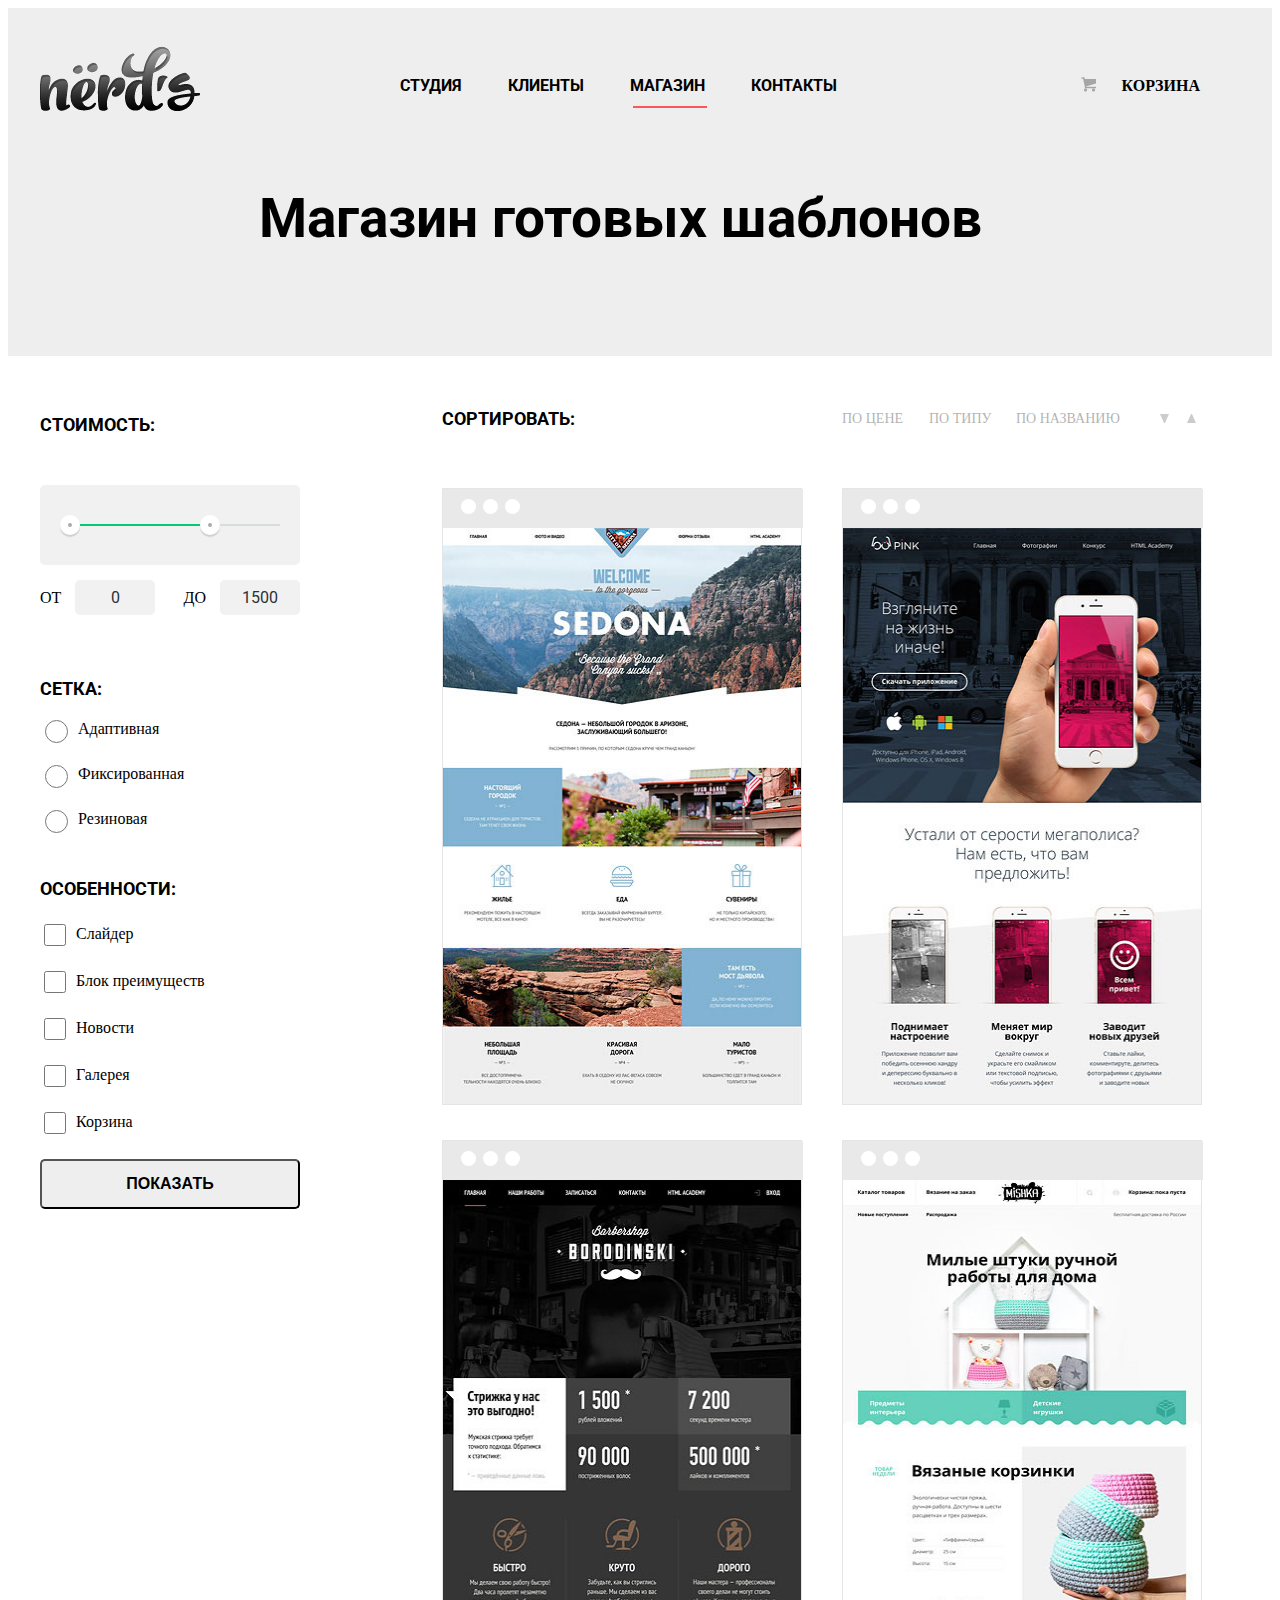
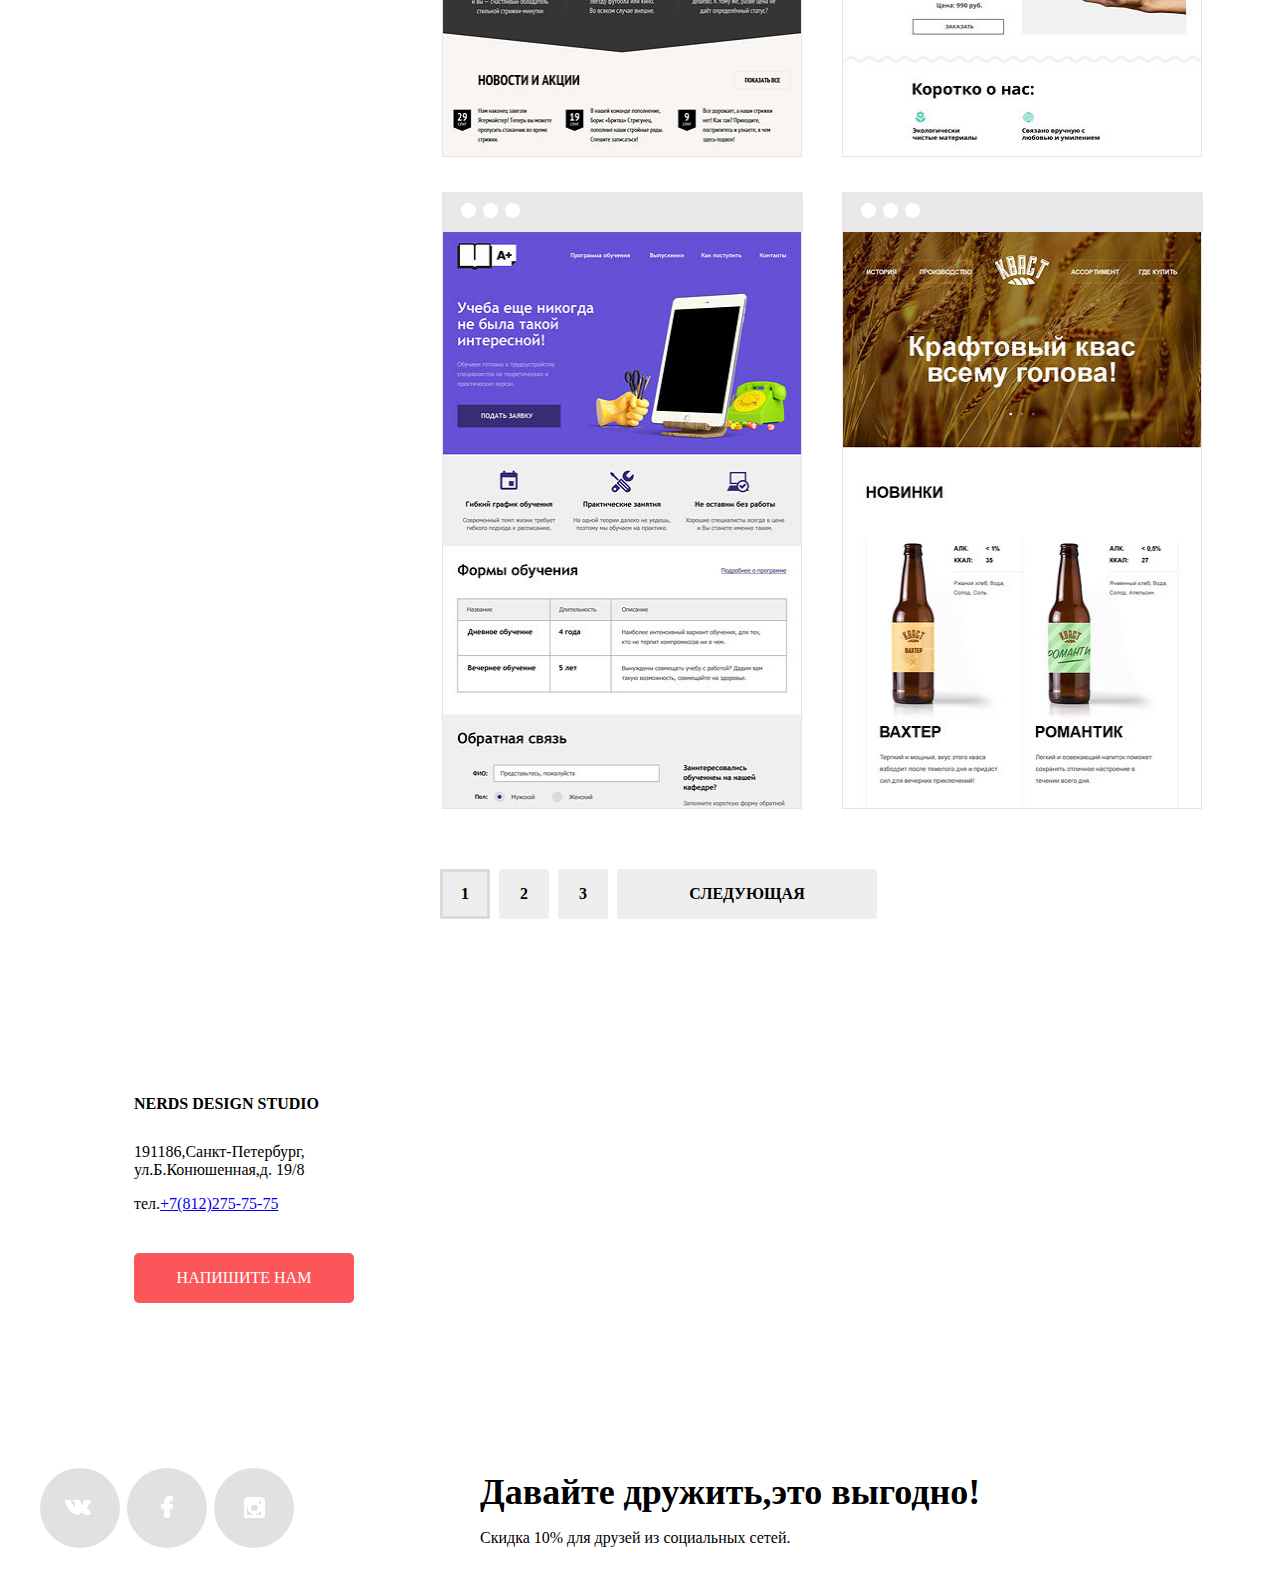
==== commit 42ccd9ba: "правки,доработка" ====
--- a/catalog.html
+++ b/catalog.html
@@ -72,31 +72,31 @@
             <div class="net">
               <h3>Сетка:</h3>
               <label>
-                <input type="radio" name="adaptive">Адаптивная
+                <input class="input-radio" type="radio" name="adaptive">Адаптивная
               </label>
               <label>
-                <input type="radio" name="fixed">Фиксированная
+                <input class="input-radio" type="radio" name="fixed">Фиксированная
               </label>
               <label>
-                <input type="radio" name="adaptive">Резиновая
+                <input class="input-radio" type="radio" name="adaptive">Резиновая
               </label>
             </div>
               <div class="features">
               <h3>Особенности:</h3>
                   <label>
-                    <input type="checkbox" name="slider">Слайдер
-                  </label>
-                  <label>
-                    <input type="checkbox" name="advantage">Блок преимуществ
-                  </label>
-                  <label>
-                    <input type="checkbox" name="news">Новости
-                  </label>
-                  <label>
-                    <input type="checkbox" name="gallary">Галерея
-                  </label>
-                  <label>
-                    <input type="checkbox" name="basket">Корзина
+                    <input class="input-checkbox" type="checkbox" name="slider">Слайдер
+                  </label>
+                  <label>
+                    <input class="input-checkbox" type="checkbox" name="advantage">Блок преимуществ
+                  </label>
+                  <label>
+                    <input class="input-checkbox" type="checkbox" name="news">Новости
+                  </label>
+                  <label>
+                    <input class="input-checkbox" type="checkbox" name="gallary">Галерея
+                  </label>
+                  <label>
+                    <input class="input-checkbox" type="checkbox" name="basket">Корзина
                   </label>
               </div>
               <button type="submit" class="btn-4">Показать
@@ -267,17 +267,19 @@
       </div>
     </div>
  <!--Блок-карта-->
-      <div class="map">
+       <div class="map">
           <iframe src="https://www.google.com/maps/embed?pb=!1m18!1m12!1m3!1d1998.6038197432142!2d30.32336374361171!3d59.93871594279319!2m3!1f0!2f0!3f0!3m2!1i1024!2i768!4f13.1!3m3!1m2!1s0x4696310fca5ba729%3A0xea9c53d4493c879f!2z0JHQvtC70YzRiNCw0Y8g0JrQvtC90Y7RiNC10L3QvdCw0Y8g0YPQuy4sIDE5LCDQodCw0L3QutGCLdCf0LXRgtC10YDQsdGD0YDQsywg0KDQvtGB0YHQuNGPLCAxOTExODY!5e0!3m2!1sru!2sua!4v1477511303302" width="100%" height="450" frameborder="0" style="border:0" allowfullscreen></iframe>
           <div class="contakts">
-          <h4>Nerds Design Studio</h4>
+            <div class="main-contakts">
+              <h4>Nerds Design Studio</h4>
               <p>191186,Санкт-Петербург,<br>
                 ул.Б.Конюшенная,д. 19/8
               </p>
               <p>тел.<a href="#">+7(812)275-75-75</a></p>
               <div>
+                </div>
                   <a class="btn-3" href="#">Напишите нам</a>
-              </div>
+            </div>
           </div>
       </div>
 <!--Футер-->
@@ -306,4 +308,4 @@
         </div>
       </footer>
 </body>
-</html>
+</html>--- a/css/style.css
+++ b/css/style.css
@@ -33,9 +33,6 @@
     margin-left:auto;
 }
 .top-block{
-    /*border:1px solid blue;*/
-    /*min-height:545px;*/
-    /*position:relative;*/
     margin-bottom:80px;
     padding-top:43px;
     background-color:#eeeeee;
@@ -43,8 +40,6 @@
 header{
     min-height:70px;
     width:1160px;
-    /*margin-top:43px;*/
-    /*margin-bottom:30px;*/
     background-color:#eeeeee;
     color:#000000;
 }
@@ -92,9 +87,6 @@
     top:55px;
     left:233px;
 }
-/*.top-navigation .vizited{
-    border-bottom:1px solid #fb565a;
-}*/
 .top-navigation a{
     display:block;
     color:#000000;
@@ -185,11 +177,9 @@
 }
 .main-catalog{
     margin-bottom:25px;
-    /*width:1100px;*/
     margin-top:-40px;
 }
 .veb-sites{
-    /*border:1px solid blue;*/
     float:left;
     width:300px;
 }
@@ -198,7 +188,6 @@
     color:#ffffff;
 }
 .apps{
-    /*border:1px solid blue;*/
     float:left;
     width:300px;
     margin-left:100px;
@@ -208,7 +197,6 @@
     color:#ffffff;
 }
 .present{
-    /*border:1px solid blue;*/
     float:left;
     width:300px;
     margin-left:100px;
@@ -228,7 +216,6 @@
     letter-spacing:0.3px;
 }
 .charter{
-    /*border:1px solid blue;*/
     margin-top:40px;
     margin-bottom:70px;
     width:160px;
@@ -267,8 +254,10 @@
     background:#e5a722;
     box-shadow:inset 0 2px 0 0 #ce961f;
 }
+.main-list{
+    margin-bottom:10px;
+}
 .advantage{
-    /*border:1px solid red;*/
     margin-bottom:64px;
     border-top:2px solid #eeeeee;
     padding-top:30px;
@@ -303,9 +292,19 @@
 }
 .menu-charter li{
     list-style:none;
+    position:relative;
+}
+.menu-charter li::before{
+    content:"";
+    position:absolute;
+    display:block;
+    width:25px;
+    height:2px;
+    background-color:#fb565a;
+    top:23px;
+    left:-40px;
 }
 .advantage-right{
-    /*border:1px solid blue;*/
     float:right;
     position:relative;
     width:400px;
@@ -316,7 +315,6 @@
     top:235px;
     left:20px;
     text-transform:uppercase;
-    /*margin-left:40px;*/
 }
 .logo-color{
     position:absolute;
@@ -342,17 +340,31 @@
     margin-left:20px;
 }
 .stat{
+    position:relative;
     width:100px;
     margin-top:-12px;
 }
 .stat p{
     margin-top:-20px;
+}
+.stat-1 h3 ,
+.stat-2 h3
+{
+    position:absolute;
+    left:75px;
+    top:10px;
+    font-size:26px;
+}
+.stat-3 h3
+{
+    position:absolute;
+    left:50px;
+    top:10px;
+    font-size:26px;
 }
 .client-logotip{
     border-top:2px solid #eeeeee;
     border-bottom:2px solid #eeeeee;
-    /*position:relative;
-    min-height:180px;*/
 }
 .client img{
     background-color:#ffffff;
@@ -361,6 +373,17 @@
 .client{
     float:left;
     opacity:0.2;
+    position:relative;
+}
+.separate-line{
+    content:"";
+    position:absolute;
+    top:65px;
+    left:300px;
+    display:block;
+    width:2px;
+    height:52px;
+    background-color:#000000;
 }
 .client:hover{
     opacity:1;
@@ -384,22 +407,28 @@
     position:relative;
 }
 .contakts{
-    /*border:1px solid blue;*/
     width:320px;
-    min-height:310px;
+    min-height:0px;
     position:absolute;
     top:50px;
     left:76px;
     background:#ffffff;
-    padding-top:32px;
-    padding-bottom:0px;
-    padding-left:47px;
-    padding-right:;
-    box-sizing:border-box;
-}
-.contakts h4{
+    padding-top:35px;
+    padding-bottom:35px;
+    padding-right:0px;
+    padding-left:0px;
+}
+.main-contakts h4{
     text-transform:uppercase;
     margin-bottom:30px;
+    font-size:16px;
+    text-align:left;
+}
+.main-contakts{
+    width:200px;
+    margin-right:auto;
+    margin-left:auto;
+    padding-right:20px;
 }
 .btn-3{
     display:block;
@@ -427,11 +456,9 @@
     display:inline-block;
 }
 .social-list{
-    /*border:1px solid blue;*/
     list-style:none;
     width:260px;
     padding-left:0px;
-    /*padding-right:0px;*/
     margin-right:135px;
     margin-top:25px;
 }
@@ -439,7 +466,6 @@
     margin-right:3px;
 }
 .social-list a{
-    /*border:1px solid red;*/
     display:inline-block;
     border-radius:50%;
     min-height:80px;
@@ -452,12 +478,19 @@
 .social-list a:active{
     background-color:#d7373b;
     box-shadow:inset 0 2px 0 0 #c13135;
+    opacity:1;
 }
 .social-1 a{
     background-image:url(../img/sprite.png);
     background-repeat:no-repeat;
     display:block;
-    background-position:6px -265px;
+    background-position:5px -387px;
+}
+.social-1 a:active{
+    background-image:url(../img/sprite.png);
+    background-repeat:no-repeat;
+    display:block;
+    background-position:5px -442px;
 }
 .social-2 a{
     background-image:url(../img/sprite.png);
@@ -465,11 +498,23 @@
     display:block;
     background-position:14px -47px;
 }
+.social-2 a:active{
+    background-image:url(../img/sprite.png);
+    background-repeat:no-repeat;
+    display:block;
+    background-position:14px -109px;
+}
 .social-3 a{
     background-image:url(../img/sprite.png);
     background-repeat:no-repeat;
     display:block;
-    background-position:10px -109px;
+    background-position:10px -170px;
+}
+.social-3 a:active{
+    background-image:url(../img/sprite.png);
+    background-repeat:no-repeat;
+    display:block;
+    background-position:10px -231px;
 }
 .footer{
     position:relative;
@@ -478,30 +523,18 @@
     position:absolute;
     top:28px;
     left:472px;
-    /*border:1px solid blue;*/
     display:inline-block;
 }
 .profit{
     font-weight:bold;
     font-size:36px;
 }
-/*.top-block-catalog{
-    border:1px solid blue;
-    width:100%;
-    min-height:340px;
-    margin-bottom:57px;
-}*/
 .magazine{
     min-height:165px;
     margin-top:70px;
     padding-left:219px;
 }
-/*.main-catalog{
-    /*border:1px solid blue;*/
-    /*border-bottom:1px solid #eeeeee;
-}*/
 .left-column{
-    /*border:1px solid blue;*/
     width:260px;
     min-height:775px;
     float:left;
@@ -581,11 +614,10 @@
     margin-bottom:50px;
 }
 .net{
-    /*border:1px solid red;*/
     min-height:160px;
     width:100%;
     padding-top:25px;
-    margin-bottom:50px;
+    margin-bottom:45px;
 }
 .net h3{
     font-size:18px;
@@ -593,10 +625,23 @@
 }
 .net label{
     display:block;
-    margin-bottom:25px;
+    margin-bottom:19px;
+}
+.input-radio{
+    display:inline-block;
+    vertical-align:middle;
+    width:23px;
+    height:23px;
+    margin-right:10px;
+}
+.input-checkbox{
+    display:inline-block;
+    vertical-align:middle;
+    width:22px;
+    height:22px;
+    margin-right:10px;
 }
 .features{
-    /*border:1px solid red;*/
     min-height:250px;
     width:100%;
     margin-bottom:22px;
@@ -604,11 +649,11 @@
 .features h3{
     font-size:18px;
     font-weight:bold;
-    margin-bottom:24px;
+    margin-bottom:22px;
 }
 .features label{
     display:block;
-    margin-bottom:21px;
+    margin-bottom:19px;
 }
 .btn-4{
     width:260px;
@@ -630,7 +675,6 @@
     box-shadow:inset 0 2px 0 0 #bfbfbf;
 }
 .gallery{
-    /*border:1px solid grey;*/
     float:right;
     width:760px;
     margin-right:38px;
@@ -638,7 +682,6 @@
 .block-list{
     margin-top:23px;
 }
-/*блок шаблона сайта*/
 .block-img{
     margin-bottom:-4px;
 }
@@ -647,6 +690,9 @@
     margin-bottom:35px;
     position:relative;
 }
+.block-item:hover{
+    box-shadow:0 0 1px 2px #e1e1e1;
+}
 .block-item:hover .block-hover{
     display:block;
 }
@@ -654,7 +700,6 @@
     border:1px solid #e5e5e5;
 }
 .block-gray{
-    /*border:1px solid red;*/
     width:360px;
     background-color:#e9e9e9;
     padding-top:10px;
@@ -675,7 +720,6 @@
     margin-left:3px;
 }
 .block-hover{
-    /*border:1px solid green;*/
     display:none;
     position:absolute;
     bottom:0px;
@@ -698,7 +742,6 @@
     left:80px;
     display:block;
     width:200px;
-    /*height:50px;*/
     background-color:#fb565a;
     border-radius:2px;
     text-align:center;
@@ -707,10 +750,7 @@
     color:#ffffff;
     text-decoration:none;
     text-transform:uppercase;
-    /*margin-left:auto;
-    margin-right:auto;*/
-}
-/*конец блока-шаблона сайта*/
+}
 .sedona,.barbershop,.a-plus{
     float:left;
 }
@@ -727,7 +767,6 @@
     margin-top:12px;
 }
 .sorting-type{
-    /*border:1px solid red;*/
     display:inline-block;
     vertical-align:top;
     margin-left:400px;
@@ -746,6 +785,15 @@
     margin-top:14px;
     opacity:0.3;
 }
+.sorting-list li:nth-child(1){
+    width:65px;
+}
+.sorting-list li:nth-child(2){
+    width:65px;
+}
+.sorting-list li:nth-child(3){
+    width:105px;
+}
 .sorting-list li:hover{
     opacity:0.6;
 }
@@ -753,7 +801,6 @@
     opacity:1;
 }
 .sorting-icon{
-    /*border:1px solid blue;*/
     display:inline-block;
     position:absolute;
     vertical-align:top;
@@ -763,7 +810,6 @@
 .sorting-delta{
     width:15px;
     height:15px;
-    /*background-color:red;*/
     display:inline-block;
     vertical-align:top;
     opacity:0.2;
@@ -777,28 +823,25 @@
 .delta-1{
     background-image: url(../img/sprite.png);
     background-repeat: no-repeat;
-    background-position: -17px -198px;
+    background-position: -20px -321px;
 }
 .delta-2{
     margin-left:8px;
     background-image: url(../img/sprite.png);
     background-repeat: no-repeat;
-    background-position: -17px -247px;
+    background-position: -20px -370px;
 }
 .bottom-navigator{
-    /*border:1px solid red;*/
     margin-bottom:70px;
 }
 .page-navigator{
     margin-left:360px;
 }
 .page{
-    /*border:1px solid blue;*/
     display:inline-block;
     text-align:center;
 }
 .page a{
-    /*border:1px solid blue;*/
     display:block;
     text-decoration:none;
     font-size:16px;
@@ -866,7 +909,8 @@
     height:4px;
 }
 Стили спрайта
-./*sprite {
+/*
+.sprite {
     background-image: url(../img/sprite.png);
     background-repeat: no-repeat;
     display: block;
@@ -884,27 +928,46 @@
     background-position: -20px -75px;
 }
 
+.sprite-fb-icon-red {
+    width: 12px;
+    height: 22px;
+    background-position: -20px -137px;
+}
+
 .sprite-insta-icon {
     width: 21px;
     height: 21px;
-    background-position: -20px -137px;
+    background-position: -20px -199px;
+}
+
+.sprite-insta-icon-red {
+    width: 21px;
+    height: 21px;
+    background-position: -20px -260px;
 }
 
 .sprite-sort-down {
     width: 9px;
     height: 9px;
-    background-position: -20px -198px;
+    background-position: -20px -321px;
 }
 
 .sprite-sort-up {
     width: 9px;
     height: 9px;
-    background-position: -20px -247px;
+    background-position: -20px -370px;
 }
 
 .sprite-vk-icon {
     width: 26px;
     height: 15px;
-    background-position: -20px -296px;
-}
+    background-position: -20px -419px;
+}
+
+.sprite-vk-icon-red {
+    width: 26px;
+    height: 15px;
+    background-position: -20px -474px;
+}
+
 */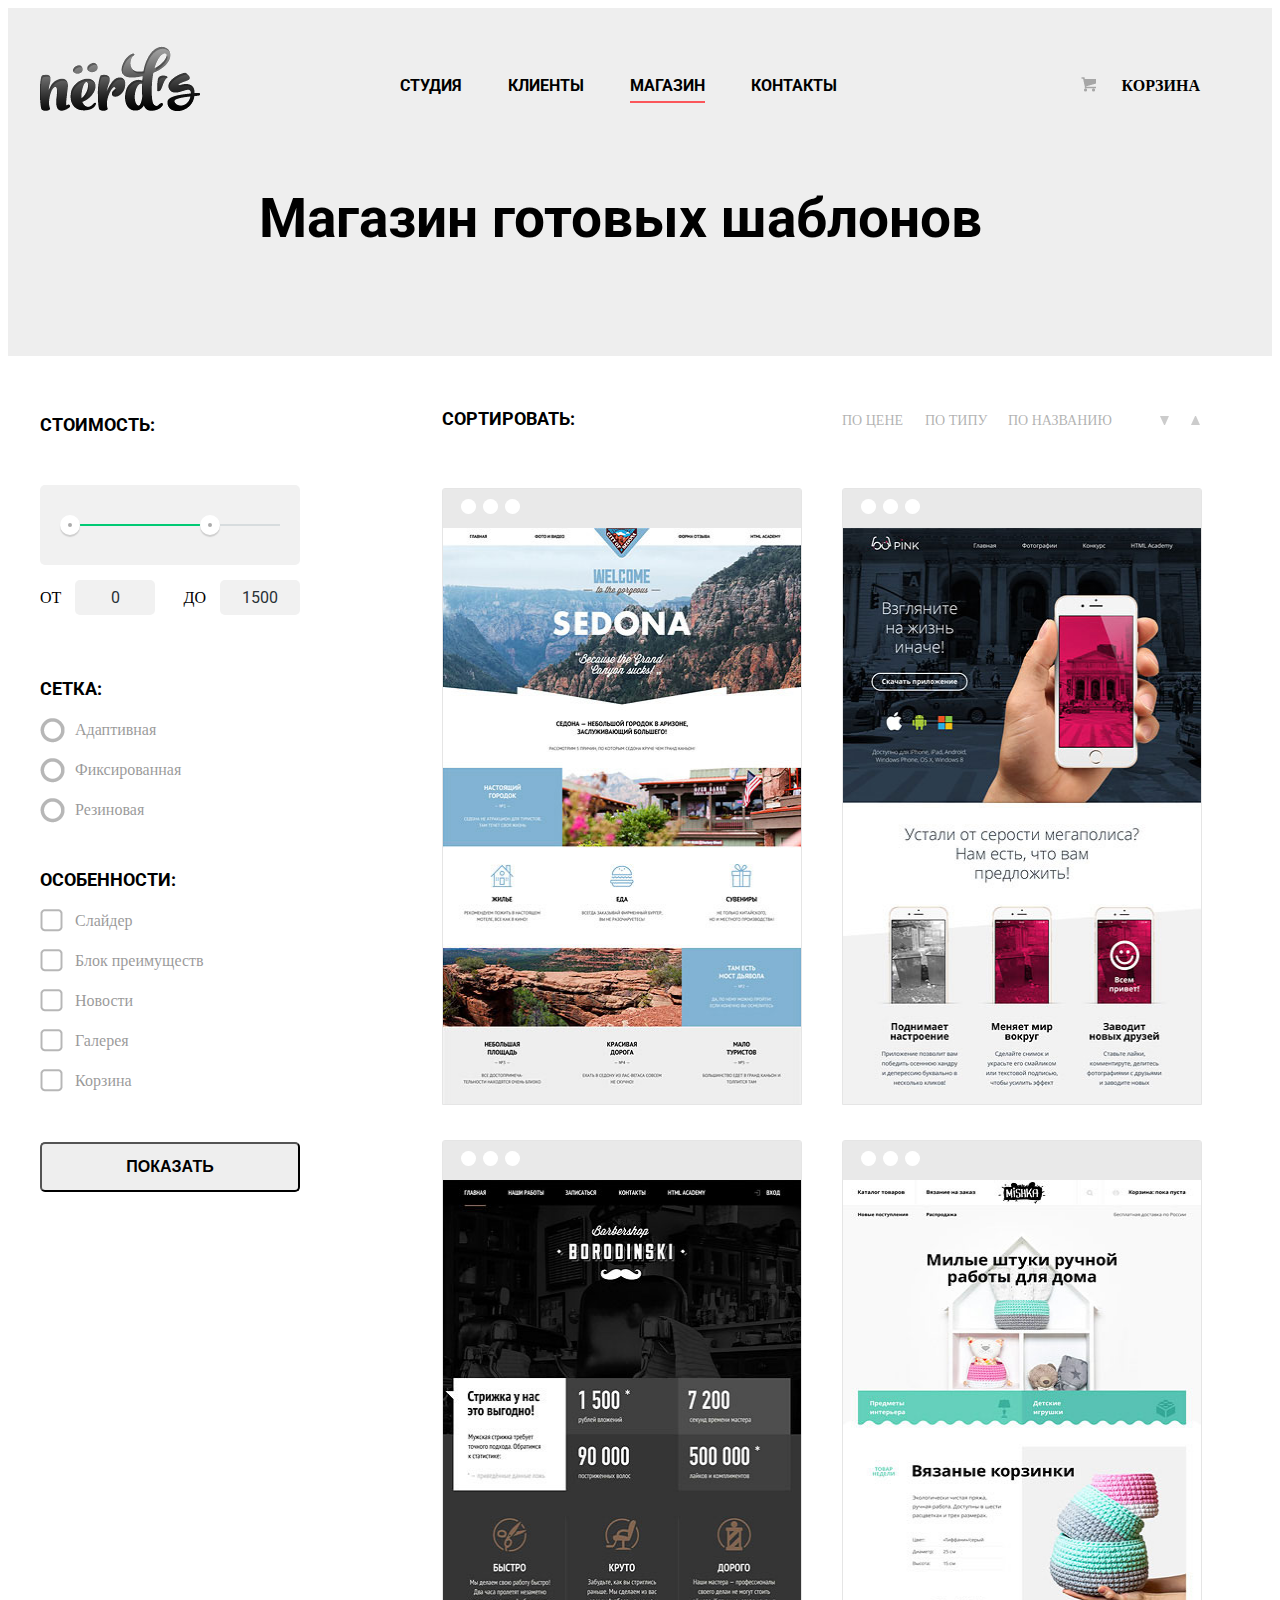
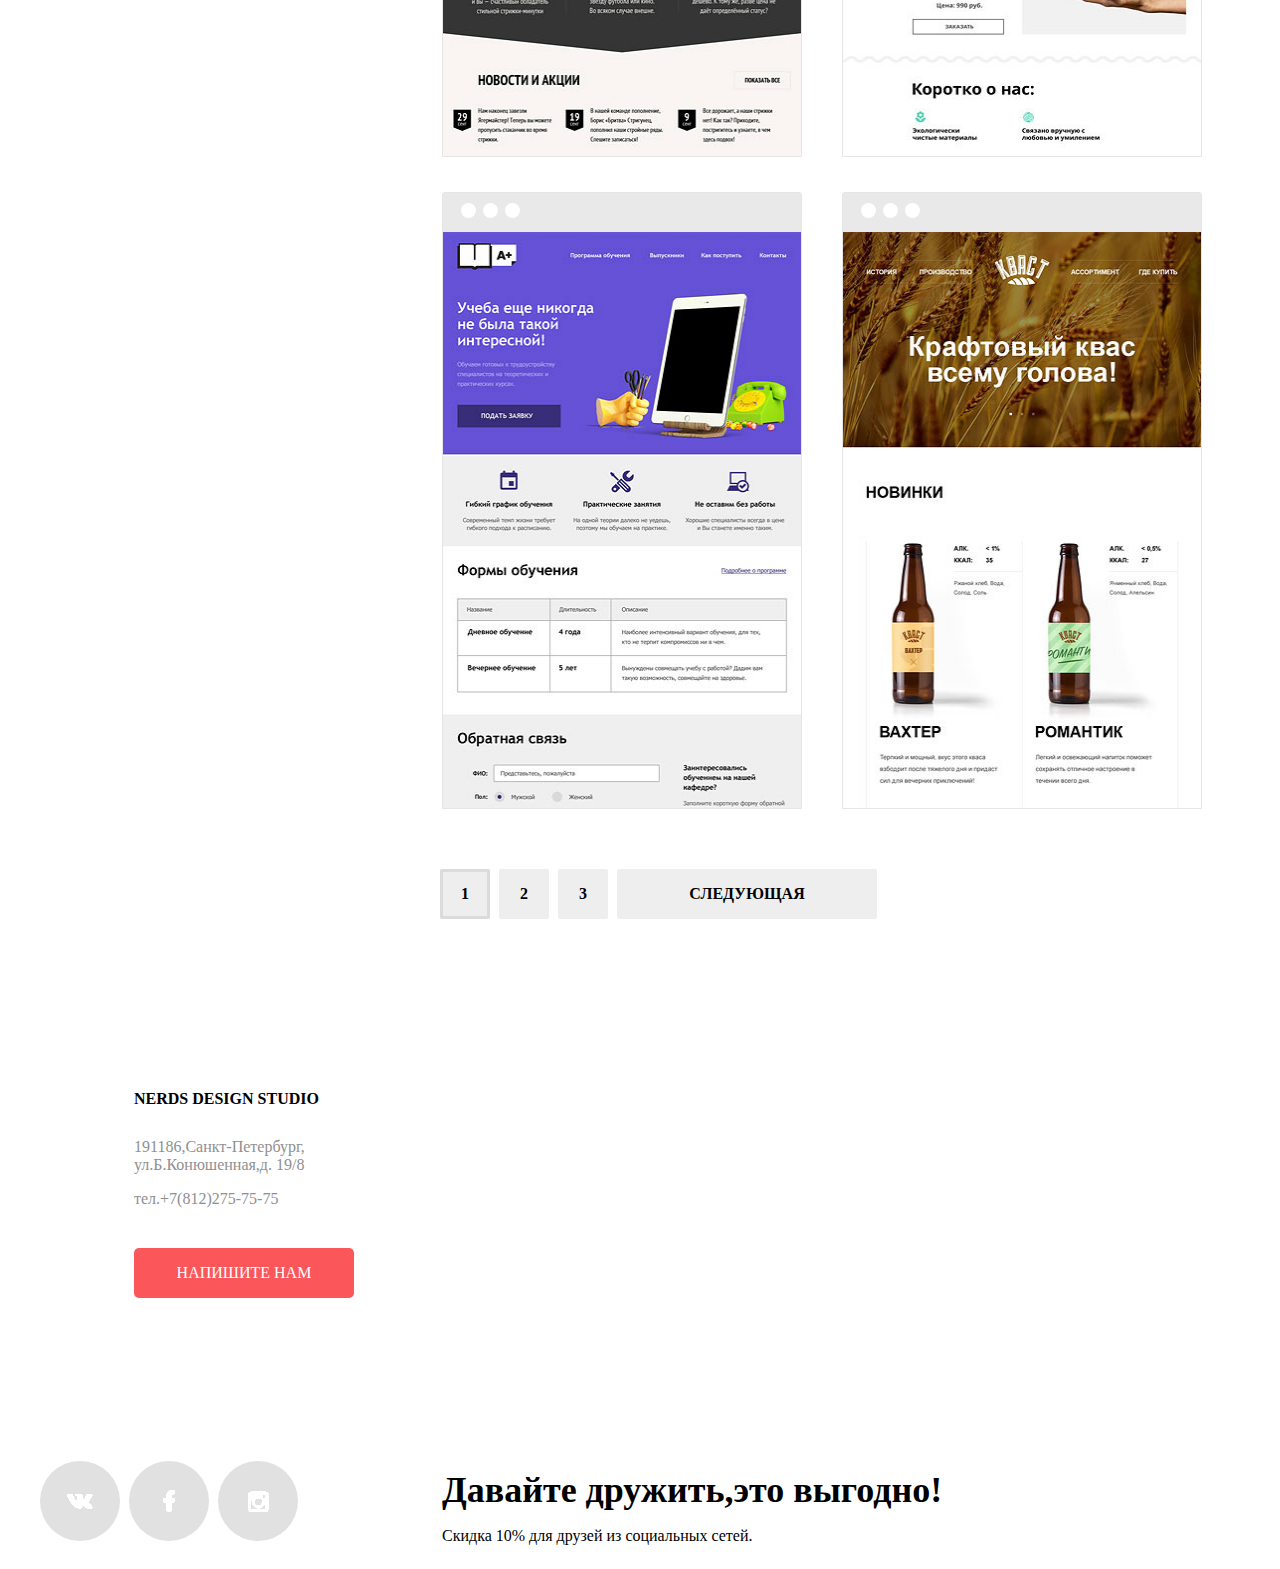
==== commit c55151e8: "////" ====
--- a/catalog.html
+++ b/catalog.html
@@ -13,26 +13,26 @@
       <div class="main-container">
           <header class="header clearfix">
         <div class="logo">
-          <a href="#" class="logo-link">
+          <a href="index.html" class="logo-link">
             <img src="img/nerds-logo.png" width="160" height="65" alt="nerds">
           </a>
         </div>
         <div class="top-navigation">
             <ul>
                 <li>
-                    <a href="../nerds/index.html">Студия</a> 
+                    <a href="index.html">Студия</a> 
                 </li>  
                 <li>
                     <a href="#">Клиенты</a> 
                 </li>
                 <li>
-                    <a>Магазин</a> 
+                    <a class="visited">Магазин</a> 
                 </li>
                 <li>
                     <a href="#">Контакты</a> 
                 </li>
             </ul>
-             <div class="vizited vizited-3"></div>
+        <!--  <div class="vizited vizited-3"></div>  -->
         </div>
         <div class="top-basket">
             <a href="#" class="basket">  
@@ -71,18 +71,63 @@
           <div class="form">
             <div class="net">
               <h3>Сетка:</h3>
-              <label>
-                <input class="input-radio" type="radio" name="adaptive">Адаптивная
-              </label>
-              <label>
-                <input class="input-radio" type="radio" name="fixed">Фиксированная
-              </label>
-              <label>
-                <input class="input-radio" type="radio" name="adaptive">Резиновая
-              </label>
+              <ul class="net-radio">
+                    <li>
+                      <input class="input-radio" type="radio" name="form-radio" id="radio-1"> 
+                      <label for="radio-1">
+                          Адаптивная
+                      </label>
+                    </li>
+                    <li>
+                      <input class="input-radio" type="radio" name="form-radio" id="radio-2">
+                      <label for="radio-2">
+                          Фиксированная
+                      </label>
+                    </li>
+                    <li>
+                      <input class="input-radio" type="radio" name="form-radio" id="radio-3">
+                      <label for="radio-3">    
+                          Резиновая
+                      </label>
+                    </li>
+                </ul>
             </div>
               <div class="features">
               <h3>Особенности:</h3>
+                  <ul class="features-checkbox">
+                    <li>
+                      <input class="input-checkbox" type="checkbox" name="slider" id="slider">
+                        <label for="slider">
+                          Слайдер
+                        </label>
+                    </li>
+                    <li>
+                      <input class="input-checkbox" type="checkbox" name="advantage" id="advantage">
+                        <label for="advantage">
+                          Блок преимуществ
+                        </label>
+                    </li>
+                    <li>
+                      <input class="input-checkbox" type="checkbox" name="news" id="news">
+                        <label for="news">
+                          Новости
+                        </label>
+                    </li>
+                    <li>
+                      <input class="input-checkbox" type="checkbox" name="gallery" id="gallery">
+                        <label for="gallery">
+                          Галерея
+                        </label>
+                    </li>
+                    <li>
+                      <input class="input-checkbox" type="checkbox" name="basket" id="basket">
+                        <label for="basket">
+                          Корзина
+                        </label>
+                    </li>
+                  </ul>
+                  
+                  <!--
                   <label>
                     <input class="input-checkbox" type="checkbox" name="slider">Слайдер
                   </label>
@@ -93,11 +138,12 @@
                     <input class="input-checkbox" type="checkbox" name="news">Новости
                   </label>
                   <label>
-                    <input class="input-checkbox" type="checkbox" name="gallary">Галерея
+                    <input class="input-checkbox" type="checkbox" name="gallery">Галерея
                   </label>
                   <label>
                     <input class="input-checkbox" type="checkbox" name="basket">Корзина
                   </label>
+                  -->
               </div>
               <button type="submit" class="btn-4">Показать
               </button>
@@ -113,14 +159,14 @@
               </div>
               <div class="sorting-type">
                   <ul class="sorting-list">
-                      <li>По цене</li>
-                      <li>По типу</li>
-                      <li>По названию</li>
+                      <li><a href="#">По цене</a></li>
+                      <li><a href="#">По типу</a></li>
+                      <li><a href="#">По названию</a></li>
                   </ul>
               </div>
               <div class="sorting-icon">
-                  <div class="sorting-delta delta-1"></div>
-                  <div class="sorting-delta delta-2"></div>
+                  <div class="sorting-delta delta-1"><a href=""></a></div>
+                  <div class="sorting-delta delta-2"><a href=""></a></div>
               </div>
           </div>   
           </div>
@@ -275,7 +321,7 @@
               <p>191186,Санкт-Петербург,<br>
                 ул.Б.Конюшенная,д. 19/8
               </p>
-              <p>тел.<a href="#">+7(812)275-75-75</a></p>
+              <p>тел.<a class="telephone" href="#">+7(812)275-75-75</a></p>
               <div>
                 </div>
                   <a class="btn-3" href="#">Напишите нам</a>
@@ -307,5 +353,24 @@
         </div>
         </div>
       </footer>
+      <div class="modal-window">
+            <button class="modal-window-close" title="Закрыть" type="button">Закрыть
+            </button>
+          <h2 class="modal-window-title">Напишите нам</h2>
+          <form class="modal-form" action="#" method="post">
+              <label>Ваше имя:<br>
+                <input class="modal-name" type="text" name="modal-name" placeholder="Представьтесь,пожалуйста">
+              </label>
+              <label>Ваш e-mail:<br>
+                <input class="modal-mail" type="text" name="modal-mail" placeholder="Для отправки ответа">
+              </label>
+              <label>Текст письма:<br>
+                  <textarea placeholder="В свободной форме" name="modal-text" rows="6">
+                  </textarea>
+              </label>
+              <button type="submit" class="btn-6">Отправить
+              </button>
+          </form>
+      </div>
 </body>
 </html>--- a/css/style.css
+++ b/css/style.css
@@ -55,11 +55,12 @@
     opacity:0.3;
 }
 .top-navigation{
-    position:relative;
+    /*position:relative;*/
     width:440px;
-    min-height:45px; 
+    /*min-height:45px; */
     float:left;
     margin-left:200px;
+    /*border:1px solid red;*/
 }
 .top-navigation ul{
     margin:0;
@@ -71,7 +72,8 @@
     line-height:30px;
     margin-right:42px;
 }
-.vizited{
+
+/*.vizited{
     position:absolute;
     display:block;
     height:2px;
@@ -86,14 +88,16 @@
     width:74px;
     top:55px;
     left:233px;
-}
+    left:233px;
+}
+*/
 .top-navigation a{
     display:block;
     color:#000000;
     text-decoration:none;
     text-transform:uppercase;
     padding-top:20px;
-    padding-bottom:20px;
+    /*padding-bottom:20px;*/
     font-family:"Roboto","Arial",sans-serif;
     font-weight:bold;
     }
@@ -106,6 +110,9 @@
 .top-navigation a:active{
     color:#000000;
     opacity:0.3;
+}
+.top-navigation .visited{
+    border-bottom: 2px solid #fb565a;
 }
 .top-basket{
     position:relative;
@@ -410,11 +417,11 @@
     width:320px;
     min-height:0px;
     position:absolute;
-    top:50px;
+    top:45px;
     left:76px;
     background:#ffffff;
     padding-top:35px;
-    padding-bottom:35px;
+    padding-bottom:40px;
     padding-right:0px;
     padding-left:0px;
 }
@@ -423,12 +430,20 @@
     margin-bottom:30px;
     font-size:16px;
     text-align:left;
+    color:#000000;
 }
 .main-contakts{
     width:200px;
     margin-right:auto;
     margin-left:auto;
     padding-right:20px;
+}
+.main-contakts .telephone{
+    text-decoration:none;
+    color:#8f8f8f;
+}
+.main-contakts p{
+    color:#8f8f8f;
 }
 .btn-3{
     display:block;
@@ -457,13 +472,13 @@
 }
 .social-list{
     list-style:none;
-    width:260px;
+    width:270px;
     padding-left:0px;
     margin-right:135px;
-    margin-top:25px;
+    margin-top:18px;
 }
 .social-list li{
-    margin-right:3px;
+    margin-right:5px;
 }
 .social-list a{
     display:inline-block;
@@ -484,46 +499,41 @@
     background-image:url(../img/sprite.png);
     background-repeat:no-repeat;
     display:block;
-    background-position:5px -387px;
+    background-position:7px -703px;
 }
 .social-1 a:active{
     background-image:url(../img/sprite.png);
     background-repeat:no-repeat;
     display:block;
-    background-position:5px -442px;
+    background-position:7px -758px;
 }
 .social-2 a{
     background-image:url(../img/sprite.png);
     background-repeat:no-repeat;
     display:block;
-    background-position:14px -47px;
+    background-position:14px -233px;
 }
 .social-2 a:active{
     background-image:url(../img/sprite.png);
     background-repeat:no-repeat;
     display:block;
-    background-position:14px -109px;
+    background-position:14px -295px;
 }
 .social-3 a{
     background-image:url(../img/sprite.png);
     background-repeat:no-repeat;
     display:block;
-    background-position:10px -170px;
+    background-position:10px -356px;
 }
 .social-3 a:active{
     background-image:url(../img/sprite.png);
     background-repeat:no-repeat;
     display:block;
-    background-position:10px -231px;
-}
-.footer{
-    position:relative;
+    background-position:10px -417px;
 }
 .friends{
-    position:absolute;
-    top:28px;
-    left:472px;
-    display:inline-block;
+    display:inline-block;
+    margin-left:-7px;
 }
 .profit{
     font-weight:bold;
@@ -622,39 +632,159 @@
 .net h3{
     font-size:18px;
     font-weight:bold;
-}
-.net label{
+    margin-bottom:22px;
+}
+
+.net-radio{
+    list-style:none;
+    margin:0px;
+    padding:0px;
+    margin-top:-5px;
+}
+.net-radio label{
+    cursor:pointer;
+    position:relative;
+    opacity:0.4;
+    display:block;
+    padding-left:35px;
+    padding-top:5px;
+    padding-bottom:5px;
+    margin-bottom:12px;
+}
+.net-radio label:hover{
+    opacity:1;
+}
+.net-radio label:disabled{
+    opacity:0.1;
+}
+.net-radio input+label::before{
+    content:"";
+    display:block;
+    background-image:url(../img/sprite.png);
+    background-repeat:no-repeat;
+    width:25px;
+    height:25px;
+    background-position:-20px -508px;
+    position:absolute;
+    top:2px;
+    left:0px;
+}
+.net-radio input:checked+label::before{
+    content:"";
+    display:block;
+    background-image:url(../img/sprite.png);
+    background-repeat:no-repeat;
+    width:25px;
+    height:25px;
+    background-position:-20px -573px;
+    position:absolute;
+    top:2px;
+    left:0px;
+}
+/*.net-line{
+    display:block;
+    border:1px solid blue;
+    padding-left:35px;
+    padding-top:5px;
+    padding-bottom:5px;
+    margin-bottom:5px;
+}
+*/
+.net-radio input{
+    display:none;
+}
+
+
+/*.net-list{
+    list-style:none;
+    margin:0;
+    padding:0;
+}
+*/
+/*.net label{
     display:block;
     margin-bottom:19px;
 }
-.input-radio{
+*/
+/*.input-radio{
     display:inline-block;
     vertical-align:middle;
     width:23px;
     height:23px;
     margin-right:10px;
 }
-.input-checkbox{
+*/
+/*.input-checkbox{
     display:inline-block;
     vertical-align:middle;
     width:22px;
     height:22px;
     margin-right:10px;
 }
+*/
 .features{
     min-height:250px;
     width:100%;
-    margin-bottom:22px;
+    margin-bottom:23px;
 }
 .features h3{
     font-size:18px;
     font-weight:bold;
-    margin-bottom:22px;
-}
-.features label{
+    margin-bottom:17px;
+}
+.features-checkbox{
+    list-style:none;
+    margin:0px;
+    padding:0px;
+}
+.features-checkbox label{
+    cursor:pointer;
+    position:relative;
+    opacity:0.4;
+    display:block;
+    padding-left:35px;
+    padding-top:5px;
+    padding-bottom:5px;
+    margin-bottom:12px;
+}
+.features-checkbox label:hover{
+    opacity:1;
+}
+.features-checkbox label:disabled{
+    opacity:0.1;
+}
+.features-checkbox input+label::before{
+    content:"";
+    display:block;
+    background-image:url(../img/sprite.png);
+    background-repeat:no-repeat;
+    width:27px;
+    height:23px;
+    background-position:-20px -75px;
+    position:absolute;
+    top:2px;
+    left:0px;
+}
+.features-checkbox input:checked+label::before{
+    content:"";
+    display:block;
+    background-image:url(../img/sprite.png);
+    background-repeat:no-repeat;
+    width:27px;
+    height:23px;
+    background-position:-20px -138px;
+    position:absolute;
+    top:2px;
+    left:0px;
+}
+.features-checkbox input{
+    display:none;
+}
+/*.features label{
     display:block;
     margin-bottom:19px;
 }
+*/
 .btn-4{
     width:260px;
     text-transform:uppercase;
@@ -689,6 +819,8 @@
     width:360px;
     margin-bottom:35px;
     position:relative;
+    border-top-left-radius:3px;
+    border-top-right-radius:3px;
 }
 .block-item:hover{
     box-shadow:0 0 1px 2px #e1e1e1;
@@ -697,13 +829,20 @@
     display:block;
 }
 .block-general{
+    border-top-left-radius:3px;
+    border-top-right-radius:3px;
     border:1px solid #e5e5e5;
 }
 .block-gray{
-    width:360px;
+    width:358px;
     background-color:#e9e9e9;
     padding-top:10px;
     padding-bottom:11px;
+}
+.block-item:hover .block-gray{
+    background-color:#4d4d4d;
+    border-top-left-radius:3px;
+    border-top-right-radius:3px;
 }
 .block-gray ul{
     margin:0px;
@@ -751,6 +890,13 @@
     text-decoration:none;
     text-transform:uppercase;
 }
+.btn-5:hover{
+    background-color:#e74246;
+}
+.btn-5:active{
+    background-color:#d7373b;
+    box-shadow:inset 0 2px 0 0 #c13135;
+}
 .sedona,.barbershop,.a-plus{
     float:left;
 }
@@ -770,7 +916,7 @@
     display:inline-block;
     vertical-align:top;
     margin-left:400px;
-    margin-top:-50px;
+    margin-top:-48px;
 }
 .sorting-list{
     list-style:none;
@@ -781,10 +927,14 @@
     display:inline-block;
     text-transform:uppercase;
     font-size:14px;
-    margin-right:18px;
+    margin-right:14px;
     margin-top:14px;
     opacity:0.3;
 }
+.sorting-list a{
+    text-decoration:none;
+    color:#000000;
+}
 .sorting-list li:nth-child(1){
     width:65px;
 }
@@ -792,7 +942,7 @@
     width:65px;
 }
 .sorting-list li:nth-child(3){
-    width:105px;
+    width:106px;
 }
 .sorting-list li:hover{
     opacity:0.6;
@@ -804,8 +954,11 @@
     display:inline-block;
     position:absolute;
     vertical-align:top;
-    top:6px;
-    right:0px;
+    top:8px;
+    right:-3px;
+    width:45px;
+    height:15px;
+    padding:0px;
 }
 .sorting-delta{
     width:15px;
@@ -820,16 +973,27 @@
 .sorting-delta:active{
     opacity:1;
 }
+.sorting-delta a{
+    display:block;
+    width:100%;
+    height:100%;
+}
 .delta-1{
     background-image: url(../img/sprite.png);
+    display:inline-block;
     background-repeat: no-repeat;
-    background-position: -20px -321px;
+    width:9px;
+    height:9px;
+    background-position:-20px -638px;
+    margin-right:18px;
 }
 .delta-2{
-    margin-left:8px;
     background-image: url(../img/sprite.png);
+    display:inline-block;
     background-repeat: no-repeat;
-    background-position: -20px -370px;
+    width:9px;
+    height:9px;
+    background-position:-20px -687px;
 }
 .bottom-navigator{
     margin-bottom:70px;
@@ -871,44 +1035,230 @@
 .page .next{
     width:260px;
 }
+/* Стили слайдера*/
 .slider{
     position:relative;
-    min-height:390px;
+    width:100%;
+    min-height:435px;
+    margin:0 auto;
+    /*border:1px solid red;*/
+    margin-top:-15px;
+}
+.slider input[type=radio]{
+    position:absolute;
+    opacity:0;
+}
+.slider-icons{
+    position:absolute;
+    bottom:95px;
+    left:50%;
+    top:323px;
+    width:200px;
+    height:5px;
+    margin-left:-112px;
+    text-align:center;
+    z-index:1000;
+}
+.slider-icons label{
+    position:relative;
+    display:inline-block;
+    width:10px;
+    height:10px;
+    margin-right:12px;
+    background:#ffffff;
+    border:4px solid #ffffff;
+    vertical-align:top;
+    border-radius:50%;
+    cursor:pointer;
+}
+.slider-icons label::after{
+    content:"";
+    position:absolute;
+    display:block;
+    width:6px;
+    height:6px;
+    border-radius:50%;
+    background-color:#ffffff;
+    top:2px;
+    left:2px;
+}
+#icon-1:checked~ .slider-icons label[for="icon-1"],
+#icon-2:checked~ .slider-icons label[for="icon-2"],
+#icon-3:checked~ .slider-icons label[for="icon-3"]{
+    background:#c1c1c1; 
+}
+.slide{
+    position:absolute;
+    top:0;
+    left:0;
+    width:100%;
+    height:100%;
+    overflow:hidden;
+}
+.slide-text{
+    width:530px;
+    padding:30px 0;
+    color:#000000;
+}
+.slide-title{
+    font-size:36px;
+    line-height:1;
+    font-weight:bold;
+    color:#000000;
+}
+.slide:nth-child(1){
     background-image:url(../img/slider-1.png);
     background-repeat:no-repeat;
-    background-position:400px -14px;
-    padding-top:30px;
-}
-.slider p{
-    margin-top:-14px;
-    line-height:25px;
-    letter-spacing:0.2px;
-}
-.slider-icon{
-    position:absolute;
-    left:534px;
-    top:302px;
-}
-.icon{
-    display:inline-block;
-    vertical-align:top;
-    width:18px;
-    height:18px;
-    border-radius:50%;
+    background-position:90% 5px;
+}
+.slide:nth-child(2){
+    background-image:url(../img/slider-2.png);
+    background-repeat:no-repeat;
+    background-position:90% 5px;
+}
+.slide:nth-child(3){
+    background-image:url(../img/slider-3.png);
+    background-repeat:no-repeat;
+    background-position:90% 5px;
+}
+.slide{
+    display:none;
+}
+#icon-1:checked~ .slides .slide:nth-child(1){
+    display:block;
+}
+#icon-2:checked~ .slides .slide:nth-child(2){
+    display:block;
+}
+#icon-3:checked~ .slides .slide:nth-child(3){
+    display:block;
+}
+.slide-title{
+    font-size:55px;
+    line-height:55px;
+    color:#000000;
+    font-weight:bold;
+    font-family:"Roboto","Arial",sans-serif;
+}
+.slide-text p{
+    font-size:16px;
+    line-height:24px;
+    color:#000000;
+    font-weight:normal;
+    font-family:"Roboto","Arial",sans-serif;
+    margin-top:26px;
+}
+.slide-text{
+    margin-top:52px;
+}
+.modal-window{
+    width:760px;
+    min-height:440px;
     background-color:#ffffff;
-    margin-right:13px;
-}
-.icon-active::before{
-    content:"";
-    position:absolute;
-    top:5px;
-    left:5px;
-    border:2px solid #c1c1c1;
-    border-radius:50%;
-    width:4px;
-    height:4px;
-}
-Стили спрайта
+    font-family:"Roboto","Arial",sans-serif;
+    color:#000000;
+    font-size:16px;
+    line-height:18px;
+    color:#000000;
+    font-weight:bold;
+    padding-top:70px;
+    padding-bottom:80px;
+    padding-right:100px;
+    padding-left:100px;
+    position:absolute;
+    left:50%;
+    margin-left:-500px;
+    box-shadow:0 0 50px 0 #4b4b4b;
+    top:1695px;
+    display:none;
+}
+.modal-window-close{
+    width:21px;
+    height:21px;
+    font-size:0;
+    cursor:pointer;
+    position:absolute;
+    top:77px;
+    left:847px;
+    opacity:0.3;
+    display:block;
+    background-color:#ffffff;
+    outline:none;
+    border:none;
+    background-image:url(../img/sprite.png);
+    background-repeat:no-repeat;
+    background-position: -20px -201px;
+}
+.modal-window-close:hover{
+    opacity:1;
+}
+.modal-window-close:active{
+    opacity:0.1;
+}
+.modal-window-title{
+    margin-top:-5px;
+    margin-bottom:43px;
+}
+.modal-form label{
+    display:inline-block;
+}
+.modal-form label:last-child{
+    display:block;
+}
+.modal-form input{
+    width:332px;
+    height:43px;
+    border:2px solid #d7dcde;
+    border-radius:2px;
+    margin-top:10px;
+    padding:0 12px;
+    margin-bottom:35px;
+    outline:none;
+}
+.modal-form input:hover{
+    border:2px solid #b4b9bb;
+}
+.modal-name{
+    margin-right:36px;
+}
+.modal-form textarea{
+    width:754px;
+    border:2px solid #d7dcde;
+    border-radius:2px;
+    margin-top:10px;
+    margin-bottom:42px;
+    outline:none;
+    resize:none;
+}
+.modal-form textarea:hover{
+    border:2px solid #b4b9bb;
+}
+.modal-form button{
+    display:block;
+    width:260px;
+    height:50px;
+    background-color:#fb565a;
+    border-radius:5px;
+    text-align:center;
+    padding-top:16px;
+    padding-bottom:14px;
+    color:#ffffff;
+    text-decoration:none;
+    text-transform:uppercase;
+    outline:none;
+    border:none;
+}
+.modal-form button:hover{
+    background-color:#e74246;
+}
+.modal-form button:active{
+    background-color:#d7373b;
+    color:#e37376;
+    box-shadow:inset 0 2px 0 0 #c13135;
+}
+}
+/*Конец стилей слайдера*/
+/*Стили спрайта*/
 /*
 .sprite {
     background-image: url(../img/sprite.png);
@@ -922,52 +1272,82 @@
     background-position: -20px -20px;
 }
 
+.sprite-checkbox-off {
+    width: 27px;
+    height: 23px;
+    background-position: -20px -75px;
+}
+
+.sprite-checkbox-on {
+    width: 27px;
+    height: 23px;
+    background-position: -20px -138px;
+}
+
+.sprite-close-cross {
+    width: 21px;
+    height: 21px;
+    background-position: -20px -201px;
+}
+
 .sprite-fb-icon {
     width: 12px;
     height: 22px;
-    background-position: -20px -75px;
+    background-position: -20px -262px;
 }
 
 .sprite-fb-icon-red {
     width: 12px;
     height: 22px;
-    background-position: -20px -137px;
+    background-position: -20px -324px;
 }
 
 .sprite-insta-icon {
     width: 21px;
     height: 21px;
-    background-position: -20px -199px;
+    background-position: -20px -386px;
 }
 
 .sprite-insta-icon-red {
     width: 21px;
     height: 21px;
-    background-position: -20px -260px;
+    background-position: -20px -447px;
+}
+
+.sprite-radio-off {
+    width: 25px;
+    height: 25px;
+    background-position: -20px -508px;
+}
+
+.sprite-radio-on {
+    width: 25px;
+    height: 25px;
+    background-position: -20px -573px;
 }
 
 .sprite-sort-down {
     width: 9px;
     height: 9px;
-    background-position: -20px -321px;
+    background-position: -20px -638px;
 }
 
 .sprite-sort-up {
     width: 9px;
     height: 9px;
-    background-position: -20px -370px;
+    background-position: -20px -687px;
 }
 
 .sprite-vk-icon {
     width: 26px;
     height: 15px;
-    background-position: -20px -419px;
+    background-position: -20px -736px;
 }
 
 .sprite-vk-icon-red {
     width: 26px;
     height: 15px;
-    background-position: -20px -474px;
+    background-position: -20px -791px;
 }
 
 */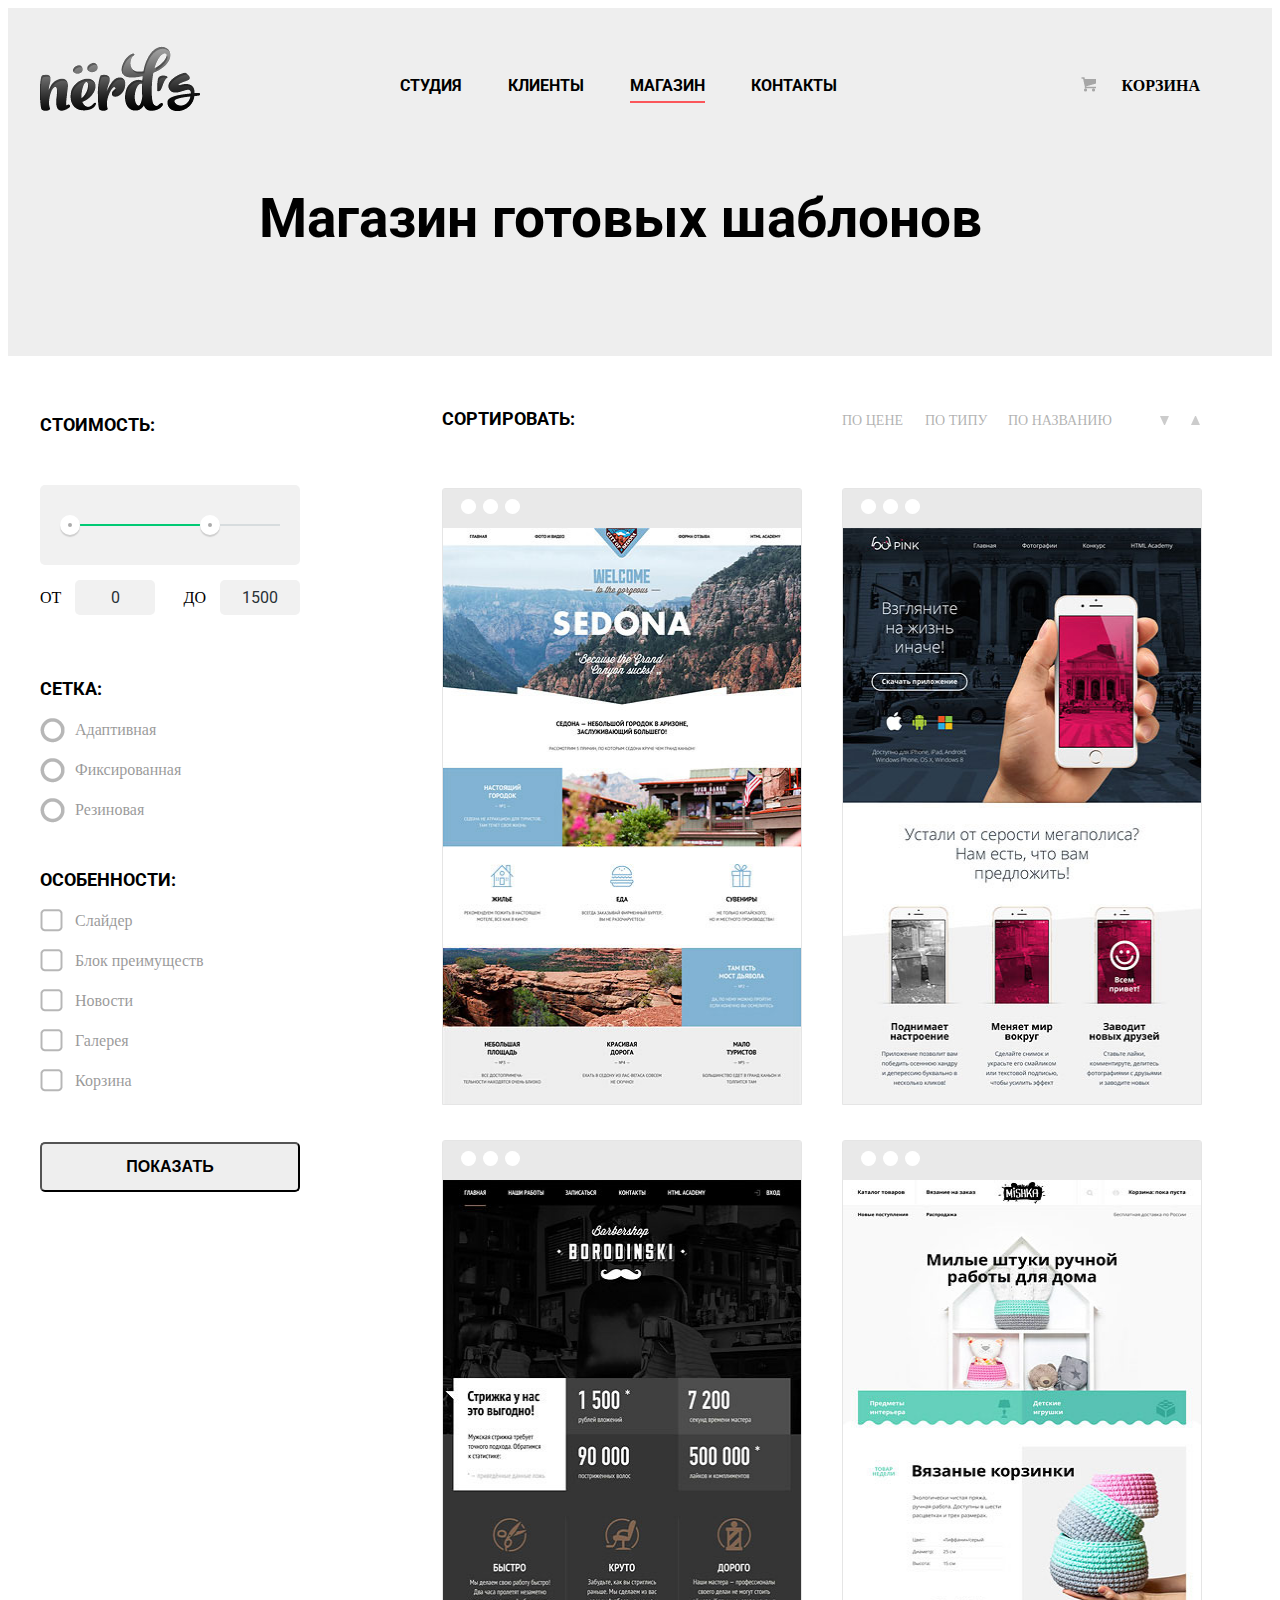
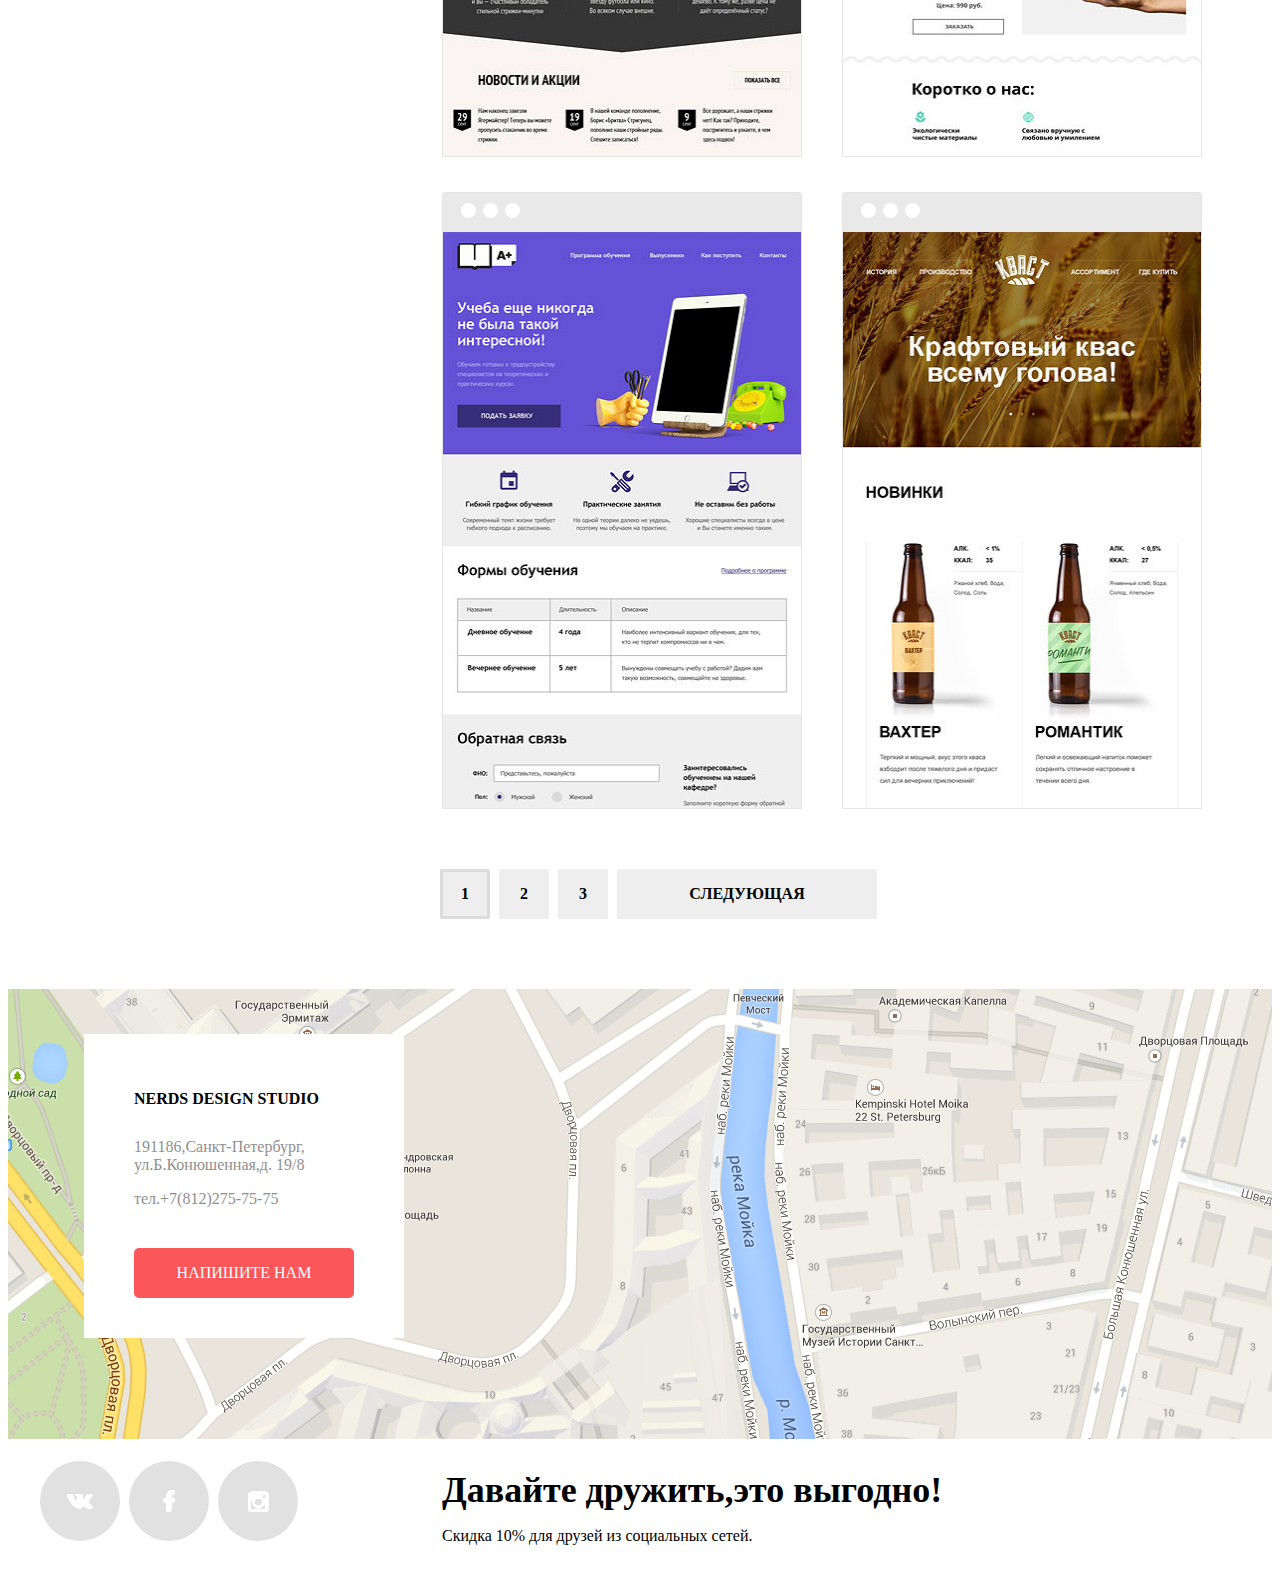
==== commit 090488e9: "////" ====
--- a/catalog.html
+++ b/catalog.html
@@ -359,18 +359,18 @@
           <h2 class="modal-window-title">Напишите нам</h2>
           <form class="modal-form" action="#" method="post">
               <label>Ваше имя:<br>
-                <input class="modal-name" type="text" name="modal-name" placeholder="Представьтесь,пожалуйста">
+                <input class="modal-name" type="text" name="modal-name" placeholder="Представьтесь, пожалуйста">
               </label>
               <label>Ваш e-mail:<br>
                 <input class="modal-mail" type="text" name="modal-mail" placeholder="Для отправки ответа">
               </label>
               <label>Текст письма:<br>
-                  <textarea placeholder="В свободной форме" name="modal-text" rows="6">
-                  </textarea>
+                  <textarea placeholder="В свободной форме" name="modal-text" rows="5"></textarea>
               </label>
               <button type="submit" class="btn-6">Отправить
               </button>
           </form>
       </div>
+      <div class="modal-overlay"></div>
 </body>
 </html>--- a/css/style.css
+++ b/css/style.css
@@ -412,6 +412,8 @@
 }
 .map{
     position:relative;
+    background-image:url(../img/map-background.jpg);
+    background-repeat:no-repeat;
 }
 .contakts{
     width:320px;
@@ -1057,7 +1059,7 @@
     height:5px;
     margin-left:-112px;
     text-align:center;
-    z-index:1000;
+    z-index:10;
 }
 .slider-icons label{
     position:relative;
@@ -1165,12 +1167,15 @@
     padding-bottom:80px;
     padding-right:100px;
     padding-left:100px;
-    position:absolute;
-    left:50%;
-    margin-left:-500px;
+    position:fixed;
+    /*left:50%;*/
+    /*margin-left:-500px;*/
     box-shadow:0 0 50px 0 #4b4b4b;
-    top:1695px;
+    /*top:1695px;*/
     display:none;
+    z-index:30;
+    left:190px;
+    top:25px;
 }
 .modal-window-close{
     width:21px;
@@ -1194,6 +1199,16 @@
 }
 .modal-window-close:active{
     opacity:0.1;
+}
+.modal-overlay{
+    position:fixed;
+    z-index:20;
+    top:0;
+    left:0;
+    width:100%;
+    height:100%;
+    background:rgba(129 129 129 0.5);
+    display:none;
 }
 .modal-window-title{
     margin-top:-5px;
@@ -1214,24 +1229,41 @@
     padding:0 12px;
     margin-bottom:35px;
     outline:none;
+    font-family:"Roboto","Arial",sans-serif;
+    font-weight:normal;
+    font-size:16px;
+    line-height:18px;
+    color:#000000;
 }
 .modal-form input:hover{
     border:2px solid #b4b9bb;
 }
+.modal-form input:focus{
+     border:2px solid #000000;
+}
 .modal-name{
     margin-right:36px;
 }
 .modal-form textarea{
-    width:754px;
+    width:730px;
     border:2px solid #d7dcde;
     border-radius:2px;
     margin-top:10px;
     margin-bottom:42px;
     outline:none;
     resize:none;
+    font-family:"Roboto","Arial",sans-serif;
+    font-weight:normal;
+    font-size:16px;
+    line-height:18px;
+    color:#000000;
+    padding:12px 12px;
 }
 .modal-form textarea:hover{
     border:2px solid #b4b9bb;
+}
+.modal-form textarea:focus{
+    border:2px solid #000000;
 }
 .modal-form button{
     display:block;
